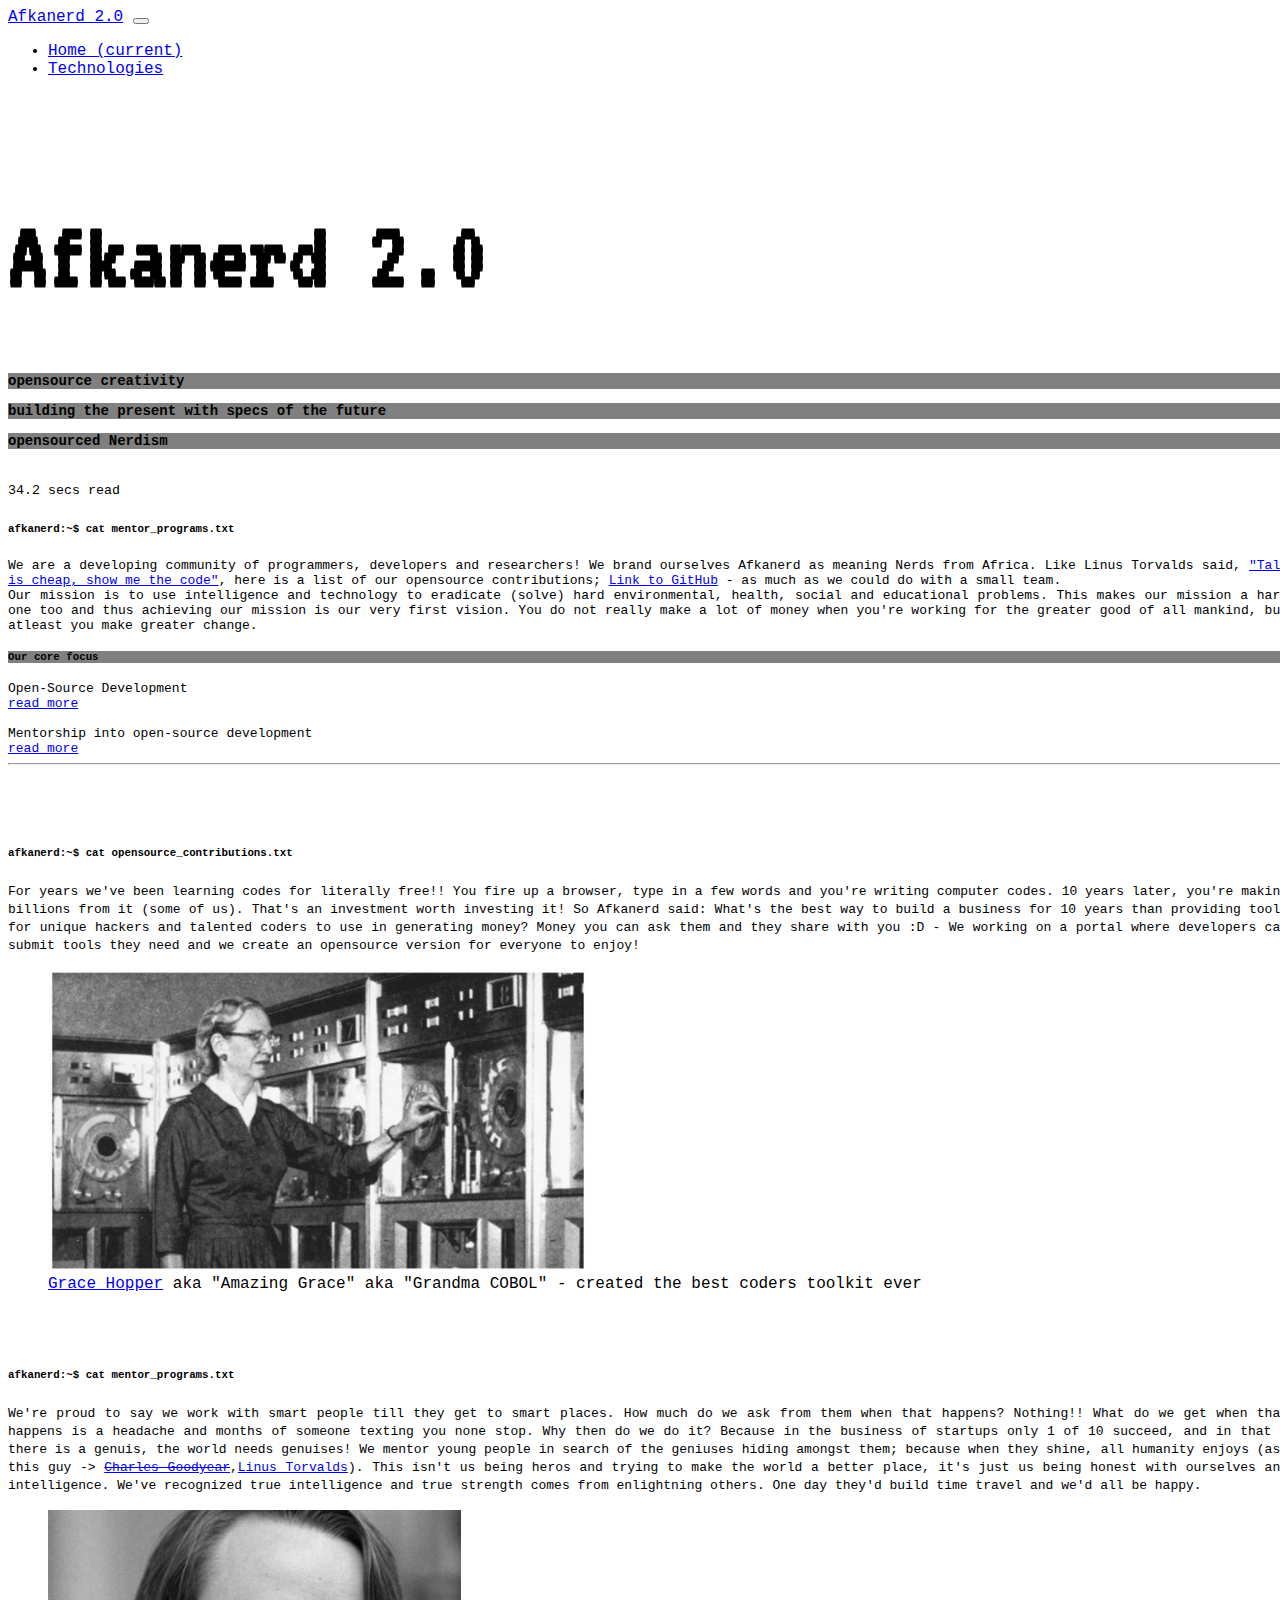
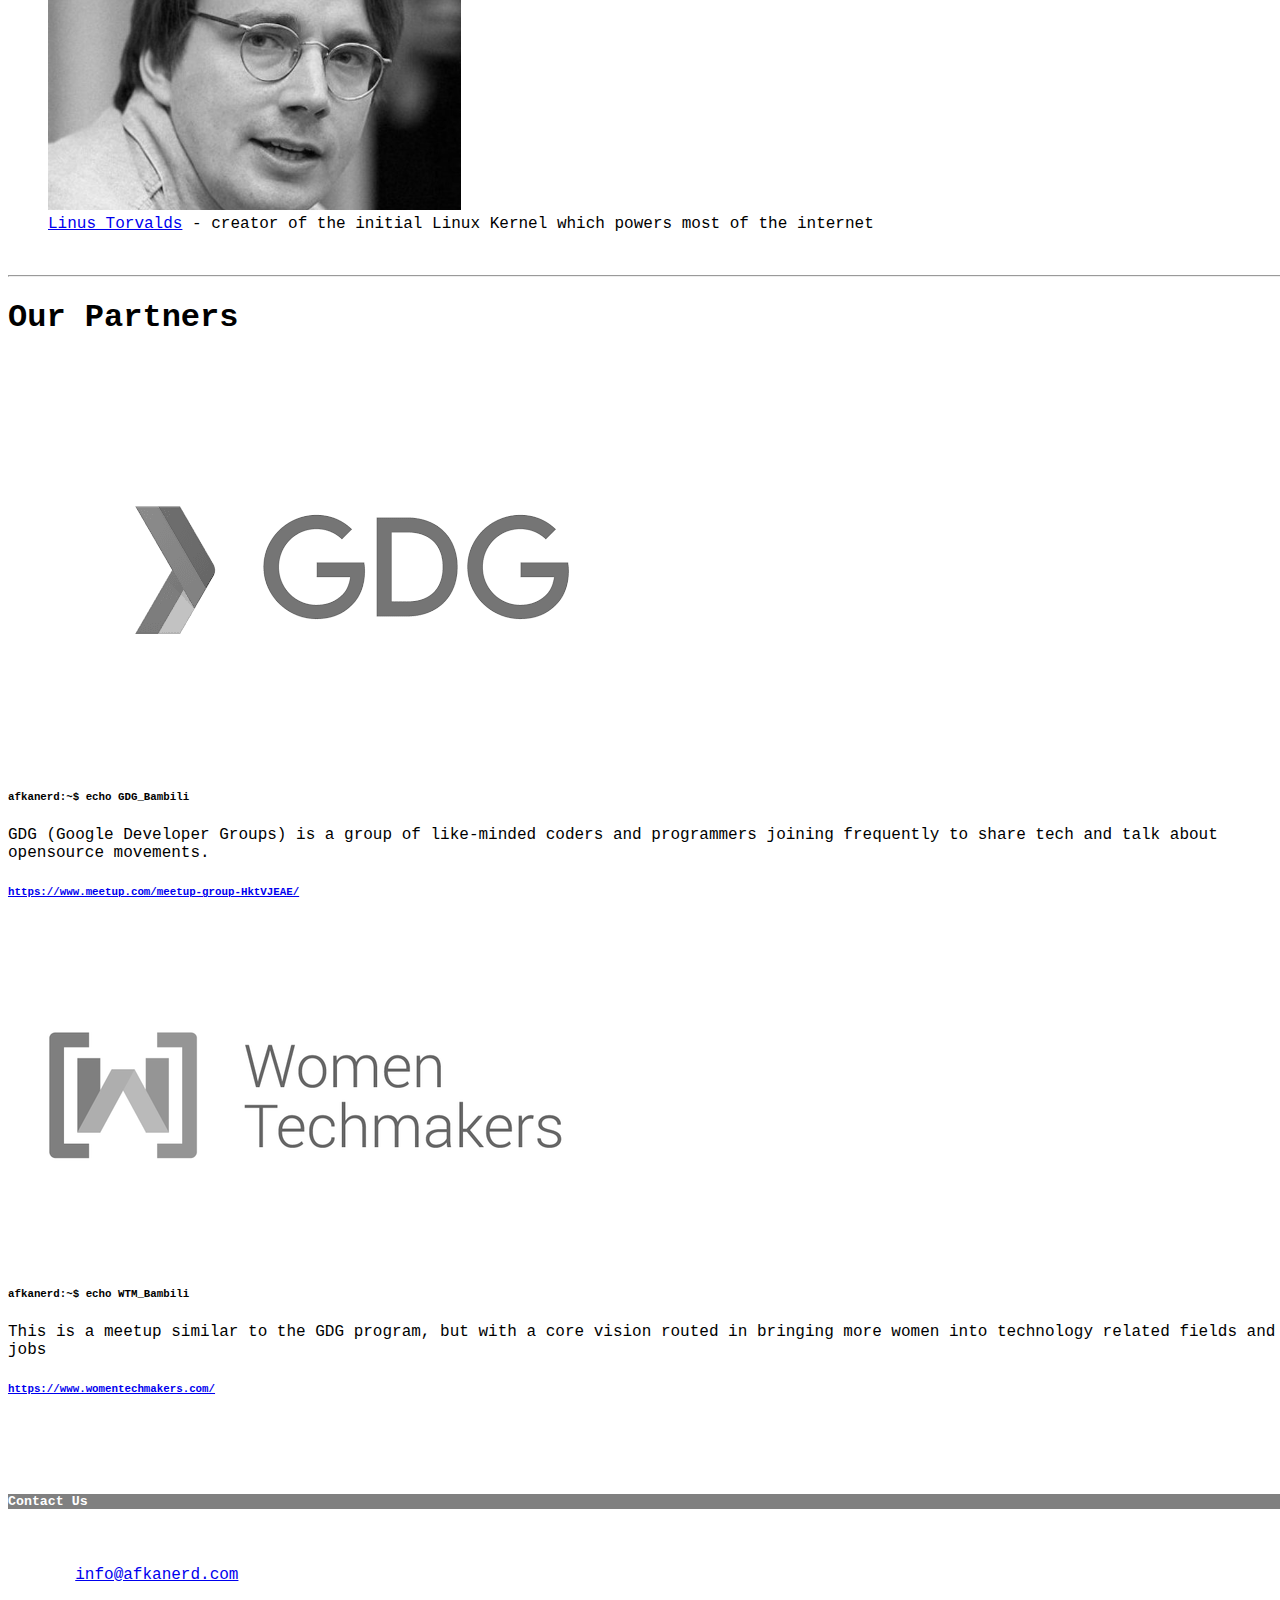
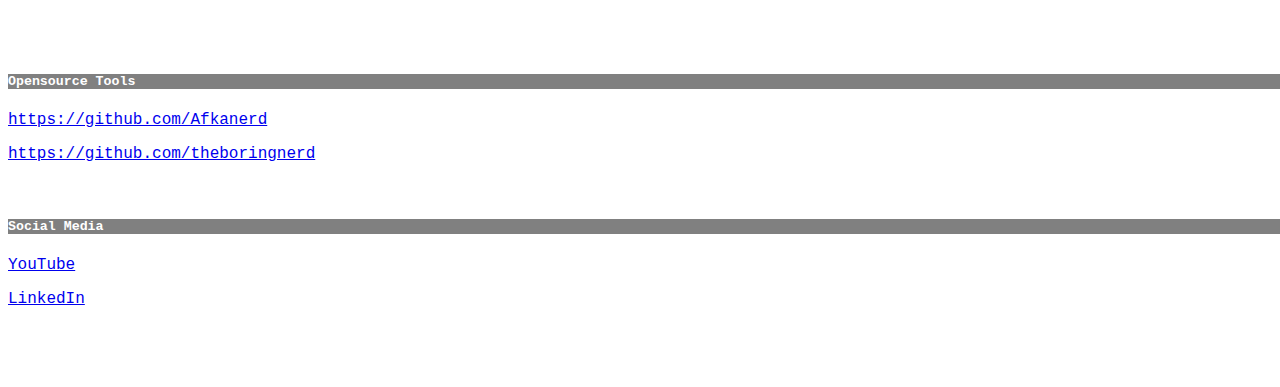
==== index.html @ 18c6fa1b "changes" ====
<!doctype html>
<html lang="en">
  <head>
    <!-- Global site tag (gtag.js) - Google Analytics -->
    <script async src="https://www.googletagmanager.com/gtag/js?id=UA-112155358-1"></script>
    <script>
      window.dataLayer = window.dataLayer || [];
      function gtag(){dataLayer.push(arguments);}
      gtag('js', new Date());

      gtag('config', 'UA-112155358-1');
    </script>

    <!-- Required meta tags -->
    <meta charset="utf-8">
    <meta name="viewport" content="width=device-width, initial-scale=1, shrink-to-fit=no">

    <!-- Bootstrap CSS -->
    <link rel="stylesheet" href="https://stackpath.bootstrapcdn.com/bootstrap/4.2.1/css/bootstrap.min.css" integrity="sha384-GJzZqFGwb1QTTN6wy59ffF1BuGJpLSa9DkKMp0DgiMDm4iYMj70gZWKYbI706tWS" crossorigin="anonymous">

    <link href="https://fonts.googleapis.com/css?family=VT323" rel="stylesheet">


    <title>Home - Afkanerd.com</title>
  </head>
  <body style="height: 100%; width: 100%; font-family: monospace, monospace" class="bg-secondary text-dark">
    <style>
      img {
        -webkit-filter: grayscale(100%); /* Safari 6.0 - 9.0 */
        filter: grayscale(100%);
      }
      img:hover {
        -webkit-filter: grayscale(0%); /* Safari 6.0 - 9.0 */
        filter: grayscale(0%);
      }
    </style>
    <nav class="navbar navbar-expand-lg navbar-dark bg-dark">
      <a class="navbar-brand" href="https://afkanerd.com">Afkanerd 2.0</a>
      <button class="navbar-toggler" type="button" data-toggle="collapse" data-target="#navbarNav" aria-controls="navbarNav" aria-expanded="false" aria-label="Toggle navigation">
        <span class="navbar-toggler-icon"></span>
      </button>
      <div class="collapse navbar-collapse" id="navbarNav">
        <ul class="navbar-nav">
          <li class="nav-item active">
            <a class="nav-link" href="#">Home <span class="sr-only">(current)</span></a>
          </li>
          <li class="nav-item">
            <a class="nav-link" href="technologies">Technologies</a>
          </li>
        </ul>
      </div>
    </nav>

    <div class="container" style="height: 80%">
      <div class="row" style="height: 100%">
        <div class="col text-center" style="height: 100%">
          <div style="margin-top: 10%">
            <h1 style="font-family: 'VT323', monospace; font-size: 100px">Afkanerd 2.0</h1>
            <h3 style="font-size: 14px"><p style="background-color: grey; font-size: 14px">opensource creativity</p><p style="background-color: grey; font-size: 14px">building the present with specs of the future</p><p style="background-color: grey; font-size: 14px">opensourced Nerdism</p></h3><br>
            <small>34.2 secs read</small><br>
            <h5><kbd>afkanerd:~$ cat mentor_programs.txt</kbd></h5>
            <div class="card">
              <div class="card-body bg-dark text-light">
                <!-- <div style="padding-left: 20%; padding-right: 20%;" > -->
                <div>
                  <span class="text-black"><samp>
                    <p style="text-align: justify">
                      We are a developing community of programmers, developers and researchers! We brand ourselves Afkanerd as meaning Nerds from Africa. Like Linus Torvalds said, <a href="https://news.ycombinator.com/item?id=902216">"Talk is cheap, show me the code"</a>, here is a list of our opensource contributions; <a href="https://github.com/Afkanerd/">Link to GitHub</a> - as much as we could do with a small team.
                      <br>Our mission is to use intelligence and technology to eradicate (solve) hard environmental, health, social and educational problems. This makes our mission a hard one too and thus achieving our mission is our very first vision. You do not really make a lot of money when you're working for the greater good of all mankind, but atleast you make greater change.
                    </p>
                    <div style="text-align: justi">
                      <h5 style="background-color: grey; color: black">Our core focus</h5>
                      <td>
                        <li>Open-Source Development <br><a href="#opensource_contributions">read more</a></li><br>
                        <li>Mentorship into open-source development <br><a href="#mentor_programs">read more</a></li>
                        <!-- <li></li> -->
                      </td>
                    </div><hr style="background-color: white">
                    <div style="text-align: center">
                      <a href="technologies/" class="btn btn-primary" style="color: white">List of some ongoing projects</a>
                    </div></samp>
                  </span>
                </div>
              </div>
            </div>
          </div>
        </div>
      </div>
    </div>
    <br>
    <div class="container">
      <div class="row">
        <div class="col text-center">
          <!-- <h3>You must be asking what we do... here we go; </h3> -->
        </div>
      </div><br>
      <div class="row">
        <div class="col-12 text-center">
          <h5><kbd>afkanerd:~$ cat opensource_contributions.txt</kbd></h5>
          <div class="card">
            <div class="card-body bg-dark text-light">
              <p style="text-align: justify"><samp>For years we've been learning codes for literally free!! You fire up a browser, type in a few words and you're writing computer codes. 10 years later, you're making billions from it (some of us). That's an investment worth investing it! So Afkanerd said: What's the best way to build a business for 10 years than providing tools for unique hackers and talented coders to use in generating money? Money you can ask them and they share with you :D - We working on a portal where developers can submit tools they need and we create an opensource version for everyone to enjoy!</samp></p>
              <figure class="figure">
                <img onclick="window.open('https://en.wikipedia.org/wiki/Grace_Hopper')" class="img-fluid rounded mx-auto d-block" style="cursor: pointer; height:300px; widows: 300px;" src='img/opensource.jpg' alt="open source logo image">
                <figcaption class="figure-caption"><a href="https://en.wikipedia.org/wiki/Grace_Hopper">Grace Hopper</a> aka "Amazing Grace" aka "Grandma COBOL" - created the best coders toolkit ever</figcaption>
              </figure>
            </div>
          </div>
        </div>
        <div class="col-12">

        </div>
      </div>
      <br><br>

      <div class="row">
        <div class="col-12 text-center">
          <h5><kbd>afkanerd:~$ cat mentor_programs.txt</kbd></h5>

          <div class="card">
            <div class="card-body bg-dark text-light">
              <p style="text-align: justify;"><samp>We're proud to say we work with smart people till they get to smart places. How much do we ask from them when that happens? Nothing!! What do we get when that happens is a headache and months of someone texting you none stop. Why then do we do it? Because in the business of startups only 1 of 10 succeed, and in that 1 there is a genuis, the world needs genuises! We mentor young people in search of the geniuses hiding amongst them; because when they shine, all humanity enjoys  (ask this guy -> <a onclick="window.open('https://en.wikipedia.org/wiki/History_of_condoms')" href="#"><del>Charles Goodyear</a></del>,<a href="#" onclick="window.open('https://en.wikipedia.org/wiki/Linus_Torvalds')">Linus Torvalds</a>). This isn't us being heros and trying to make the world a better place, it's just us being honest with ourselves and intelligence. We've recognized true intelligence and true strength comes from enlightning others. One day they'd build time travel and we'd all be happy.</p>
              <figure class="figure">
                <img class="img-fluid rounded mx-auto d-block" style="height:300px; widows: 300px;" src='img/linus.jpg' alt="Linux Torvalds"></samp>
                <figcaption class="figure-caption"><a href="https://en.wikipedia.org/wiki/Linus_Torvalds">Linus Torvalds</a> - creator of the initial Linux Kernel which powers most of the internet</figcaption>
              </figure>
            </div>
          </div>
        </div>
      </div>
    </div>
    <br><hr>

    <div class="container">
      <div class="row">
        <div class="col text-center bg-dark text-secondary">
          <h1>Our Partners</h1>
        </div>
      </div><br>
      <div class="row">
        <div class="col">
          <div class="card-deck">
            <div class="card bg-dark text-light">
              <img src="img/gdg.png" class="card-img-top" alt="GDG LOGO"/>
              <div class="card-body">
                <h5><kbd>afkanerd:~$ echo GDG_Bambili</kbd></h5>
                <span>GDG (Google Developer Groups) is a group of like-minded coders and programmers joining frequently to share tech and talk about opensource movements.</span>
              </div>
              <div class="card-footer">
                <h5><kbd><a href="#" onclick="window.open('https://www.meetup.com/meetup-group-HktVJEAE/')">https://www.meetup.com/meetup-group-HktVJEAE/</a></kbd></h5>
              </div>
            </div>
            <div class="card bg-dark text-light">
              <img src="img/wtm.jpeg" class="card-img-top" alt="WTM LOGO"/>
              <div class="card-body">
                <h5><kbd>afkanerd:~$ echo WTM_Bambili</kbd></h5>
                <span>This is a meetup similar to the GDG program, but with a core vision routed in bringing more women into technology related fields and jobs</span>
              </div>
              <div class="card-footer">
                <h5><kbd><a href="#" onclick="window.open('https://www.womentechmakers.com/')">https://www.womentechmakers.com/</a></kbd></h5>
              </div>
            </div>
          </div>
        </div>
      </div>
    </div>
    <br><br>
    <div class="container-fluid" >
      <div class="row">
        <div class="col-12 bg-dark" style="color: white">
          <div class="row">
            <div class="col-md-4 col-sm-12 text-center">
              <br>
              <h5 style="background-color: grey">Contact Us</h5>
              <p>IRC (freenode): #afkanerd
              <p>Email: <a href="mailto:info@afkanerd.com">info@afkanerd.com</a></p>
              <p>MTN Line: (237) 654-471-177</p>
            </div>
            <div class="col-md-4 col-sm-12 text-center">
              <br>
              <h5 style="background-color: grey">Opensource Tools</h5>
              <p><a href="https://github.com/Afkanerd">https://github.com/Afkanerd</a></p>
              <p><a href="https://github.com/theboringnerd">https://github.com/theboringnerd</a></p>
            </div>
            <div class="col-md-4 col-sm-12 text-center">
              <br>
              <h5 style="background-color: grey">Social Media</h5>
              <p><a href="https://www.youtube.com/channel/UC-RqGnojXRO2zzNYYIAJwaw/featured?view_as=subscriber">YouTube</a></p>
              <p><a href="https://www.linkedin.com/in/afkanerd-inc-7342a2157/">LinkedIn</a></p>
            </div>
          </div>
        </div><br>
      </div>
    </div>


    <!-- Optional JavaScript -->
    <!-- jQuery first, then Popper.js, then Bootstrap JS -->
    <script src="https://code.jquery.com/jquery-3.3.1.slim.min.js" integrity="sha384-q8i/X+965DzO0rT7abK41JStQIAqVgRVzpbzo5smXKp4YfRvH+8abtTE1Pi6jizo" crossorigin="anonymous"></script>
    <script src="https://cdnjs.cloudflare.com/ajax/libs/popper.js/1.14.6/umd/popper.min.js" integrity="sha384-wHAiFfRlMFy6i5SRaxvfOCifBUQy1xHdJ/yoi7FRNXMRBu5WHdZYu1hA6ZOblgut" crossorigin="anonymous"></script>
    <script src="https://stackpath.bootstrapcdn.com/bootstrap/4.2.1/js/bootstrap.min.js" integrity="sha384-B0UglyR+jN6CkvvICOB2joaf5I4l3gm9GU6Hc1og6Ls7i6U/mkkaduKaBhlAXv9k" crossorigin="anonymous"></script>
  </body>
</html>
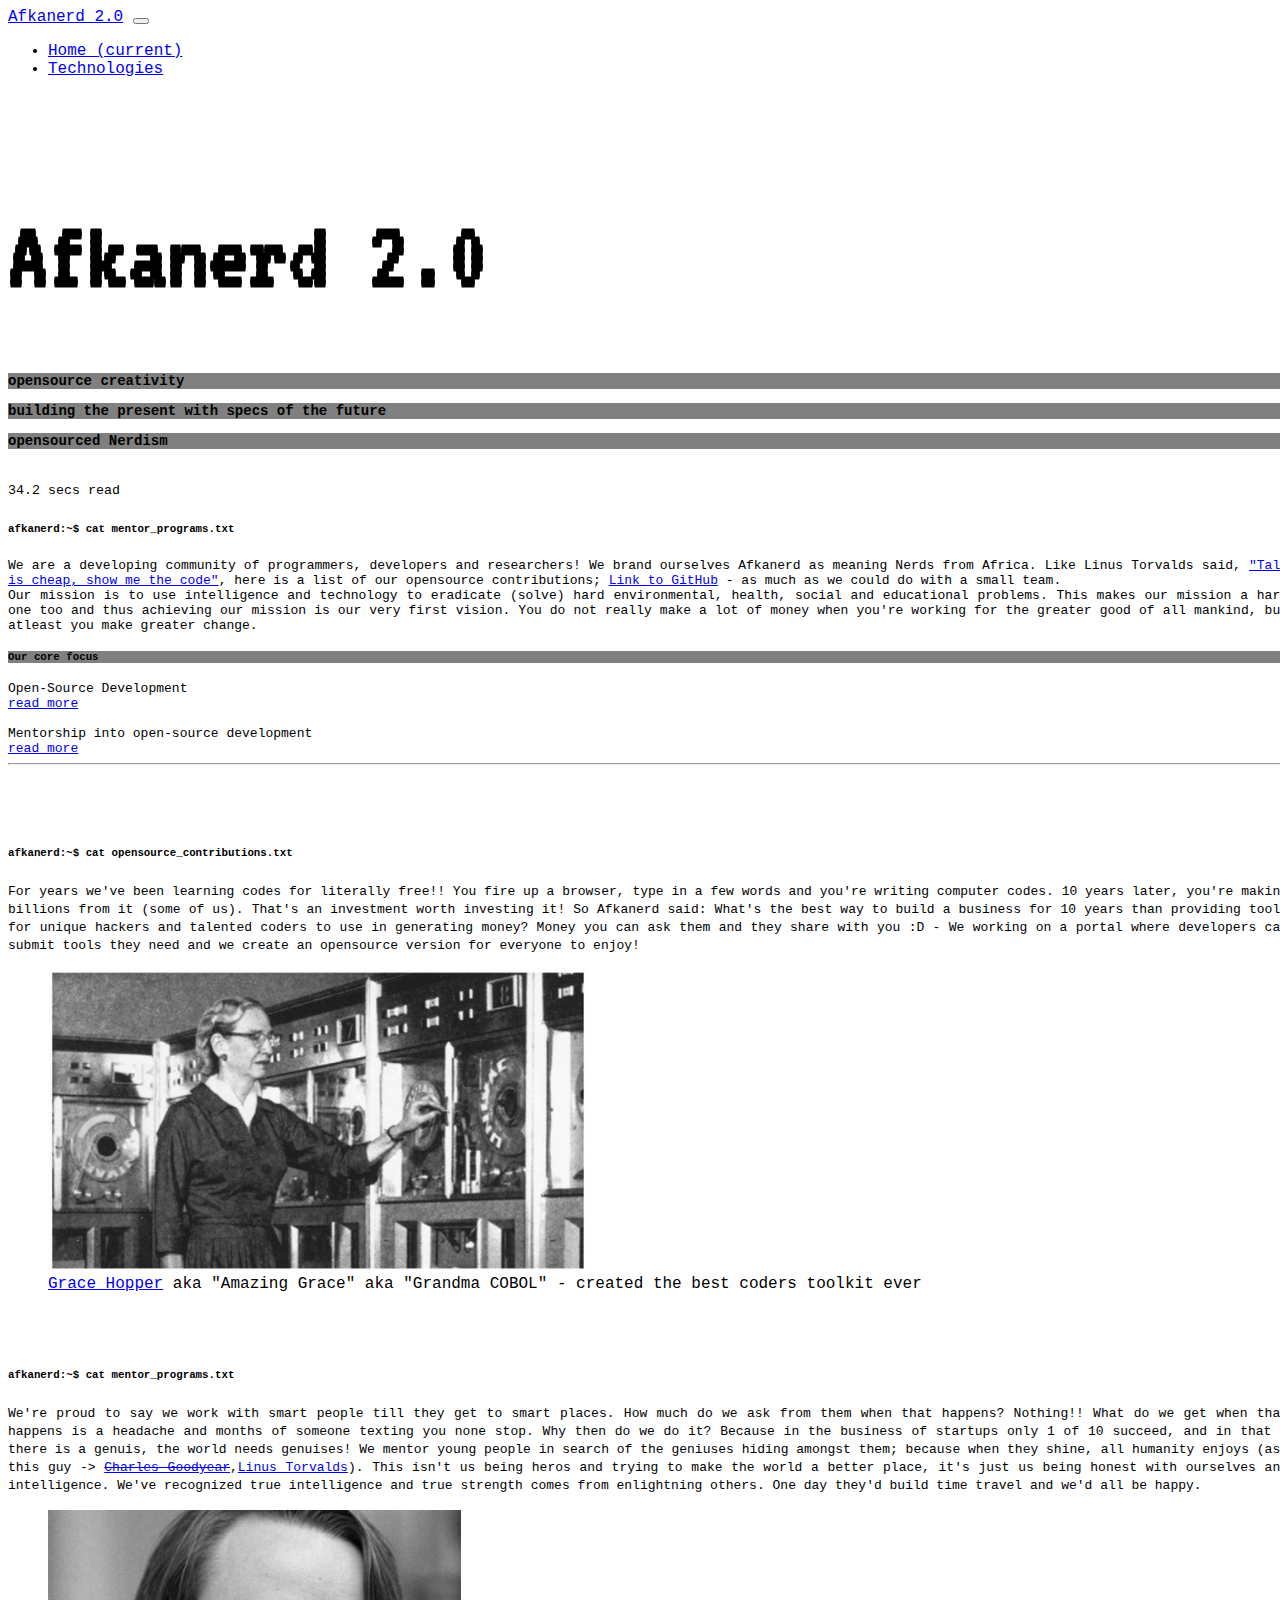
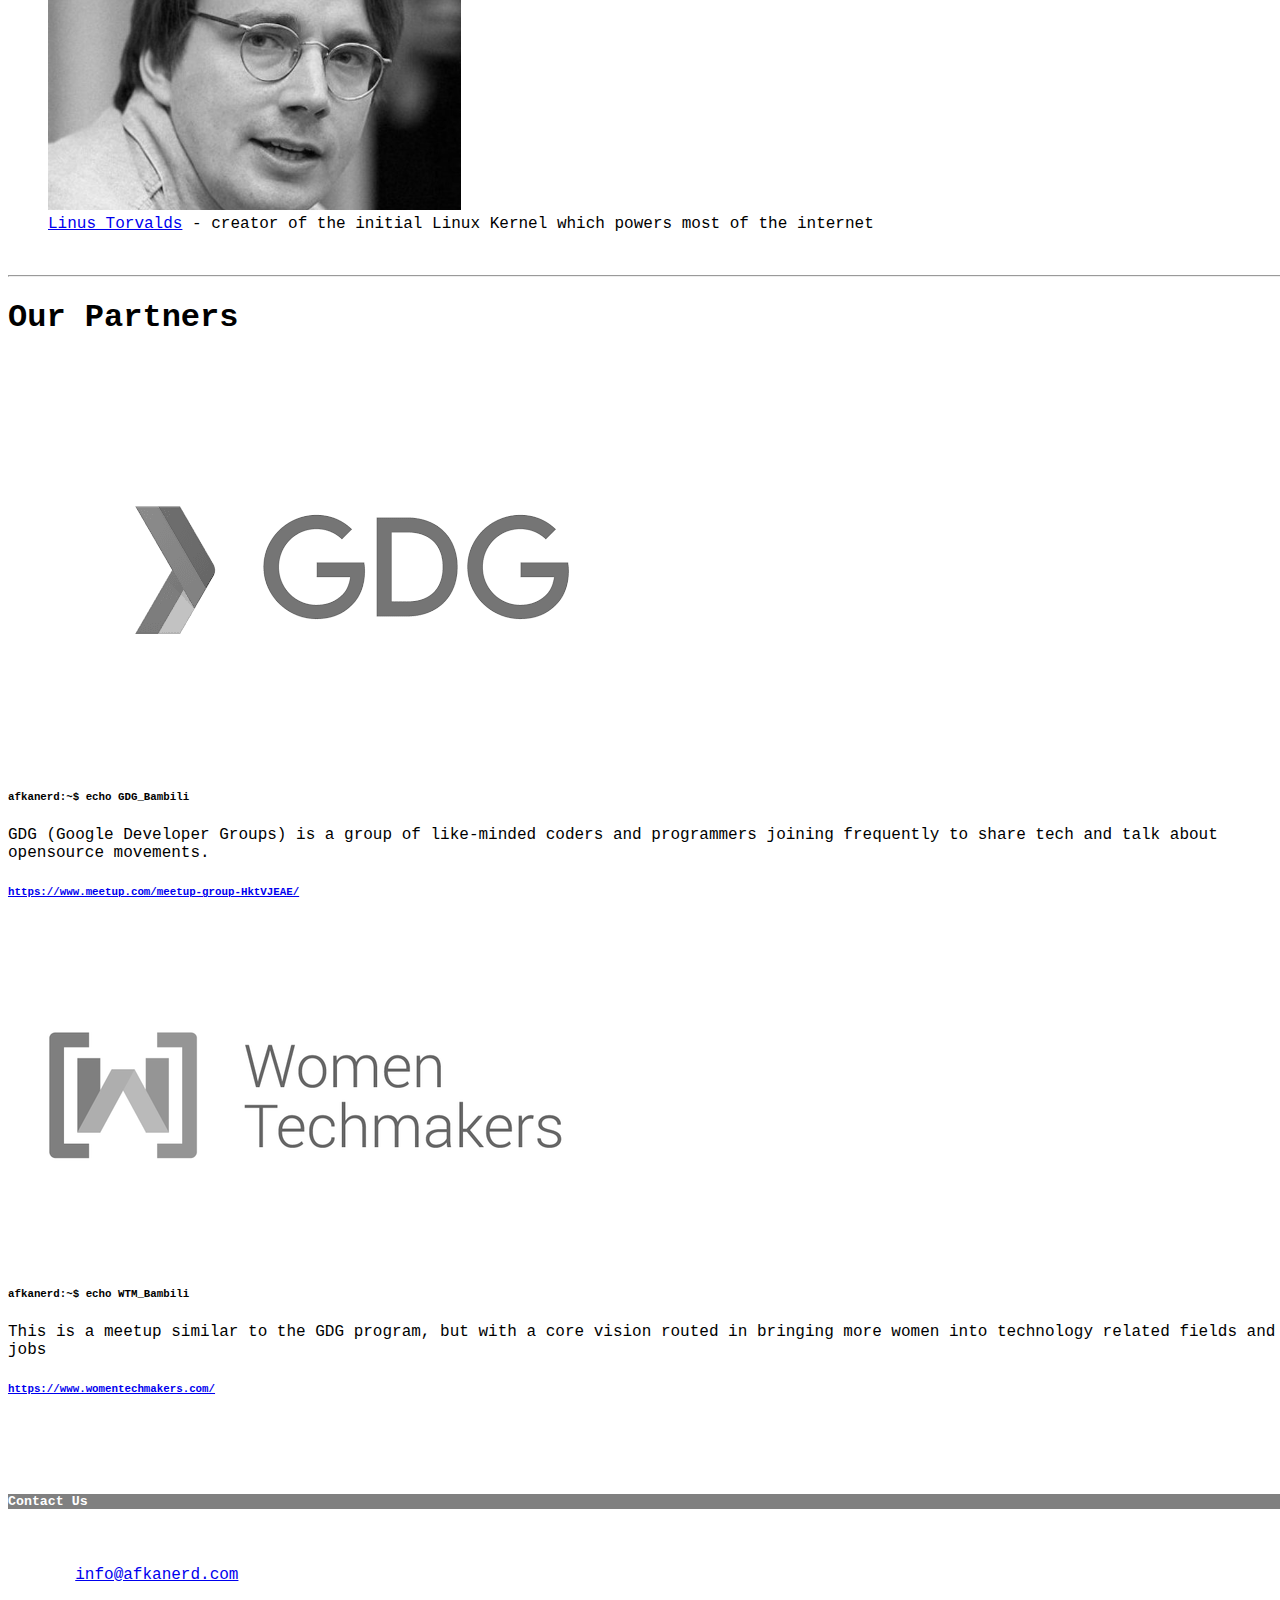
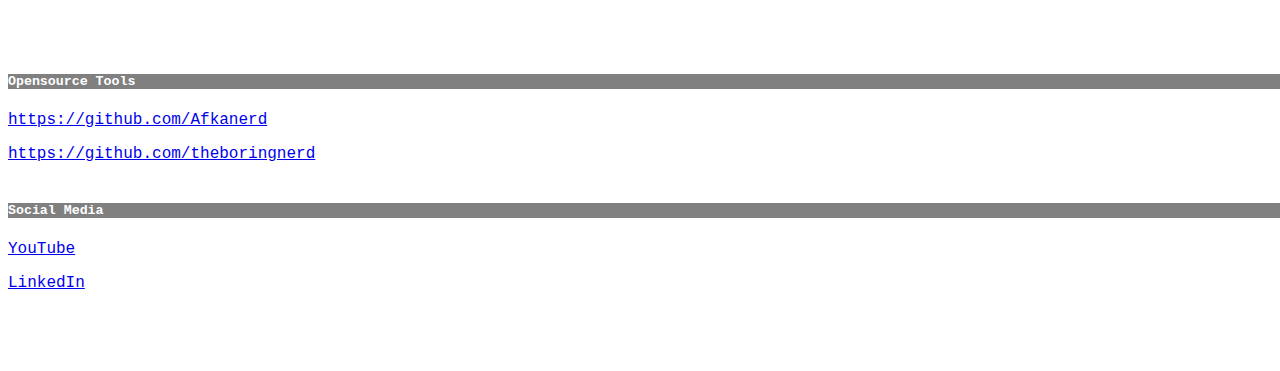
==== commit 94d8de03: "changes" ====
--- a/index.html
+++ b/index.html
@@ -167,22 +167,22 @@
     <br><br>
     <div class="container-fluid" >
       <div class="row">
-        <div class="col-12 bg-dark" style="color: white">
+        <div class="col-md-12 col-xs-12 bg-dark" style="color: white">
           <div class="row">
-            <div class="col-md-4 col-sm-12 text-center">
+            <div class="col-md-4 col-xs-12 text-center">
               <br>
               <h5 style="background-color: grey">Contact Us</h5>
               <p>IRC (freenode): #afkanerd
               <p>Email: <a href="mailto:info@afkanerd.com">info@afkanerd.com</a></p>
               <p>MTN Line: (237) 654-471-177</p>
             </div>
-            <div class="col-md-4 col-sm-12 text-center">
+            <div class="col-md-4 col-xs-12 text-center">
               <br>
               <h5 style="background-color: grey">Opensource Tools</h5>
               <p><a href="https://github.com/Afkanerd">https://github.com/Afkanerd</a></p>
-              <p><a href="https://github.com/theboringnerd">https://github.com/theboringnerd</a></p>
-            </div>
-            <div class="col-md-4 col-sm-12 text-center">
+              <span><a href="https://github.com/theboringnerd">https://github.com/theboringnerd</a></span>
+            </div>
+            <div class="col-md-4 col-xs-12 text-center">
               <br>
               <h5 style="background-color: grey">Social Media</h5>
               <p><a href="https://www.youtube.com/channel/UC-RqGnojXRO2zzNYYIAJwaw/featured?view_as=subscriber">YouTube</a></p>
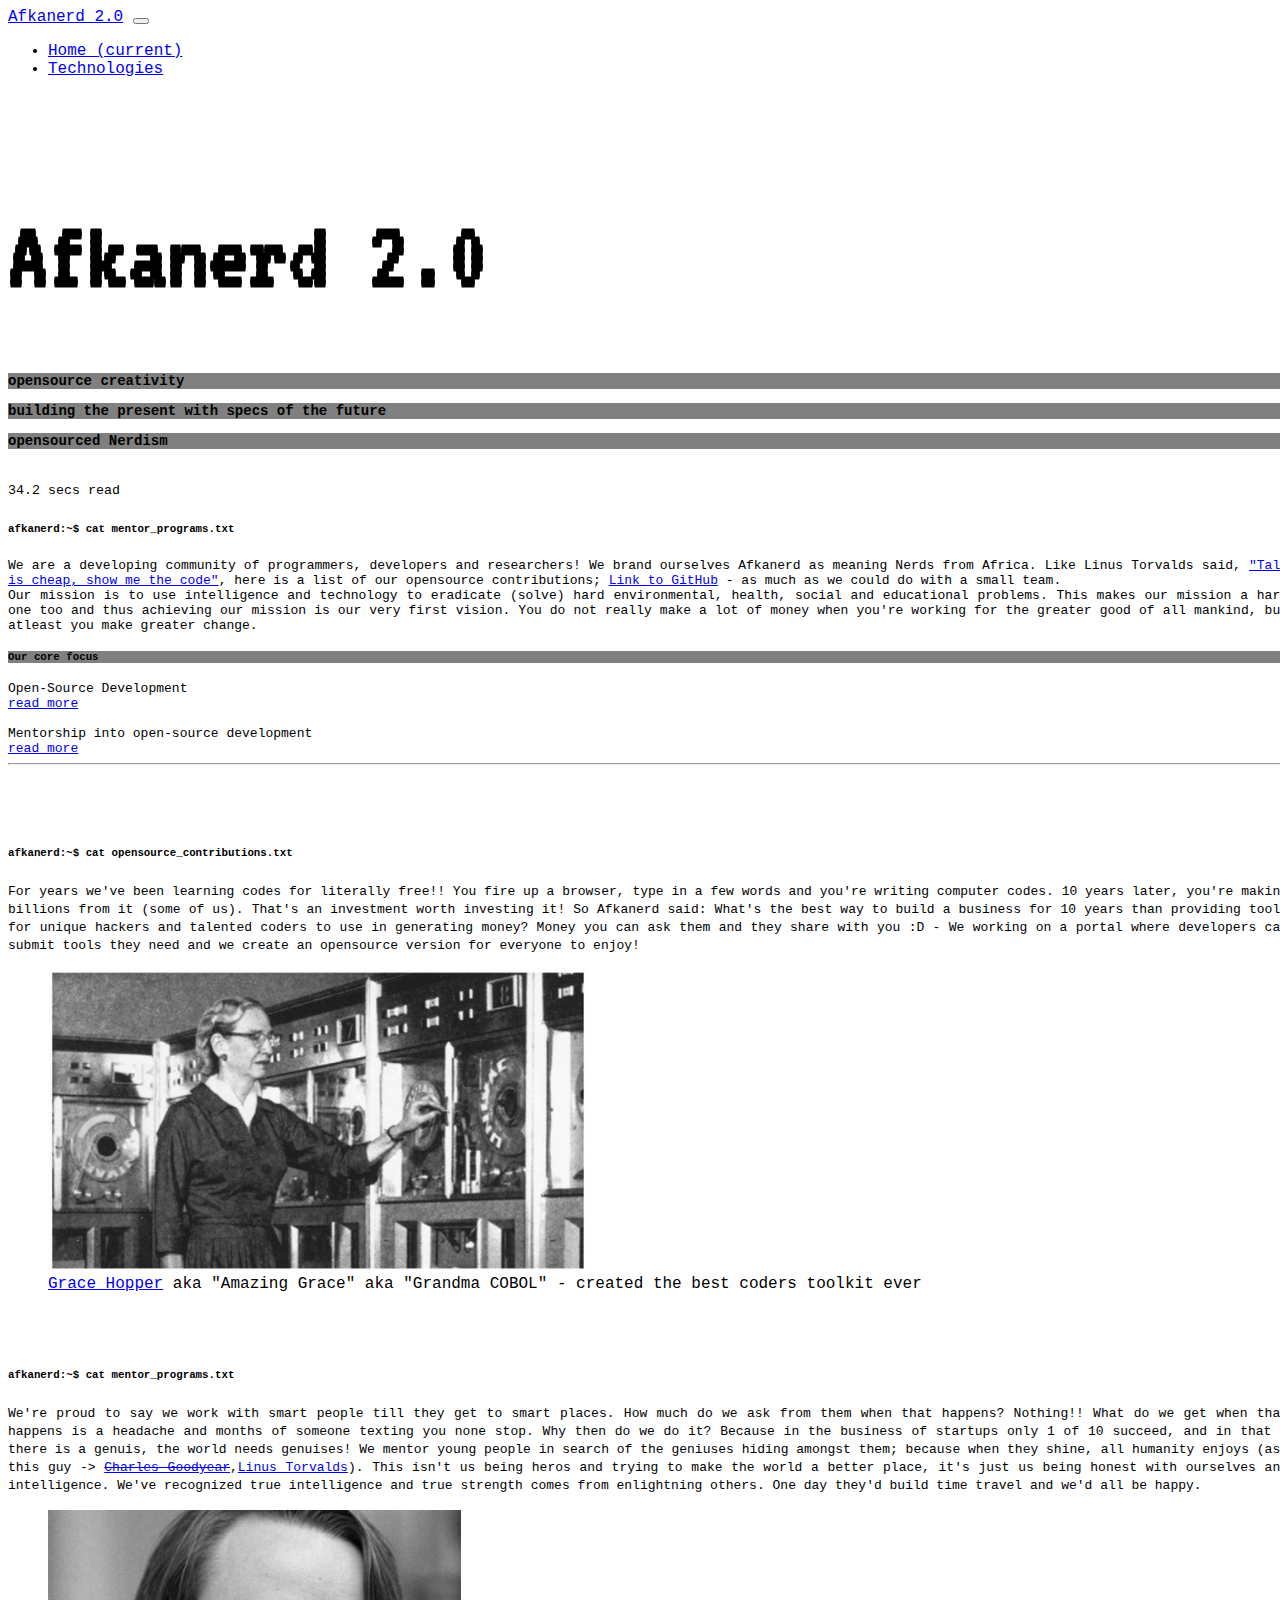
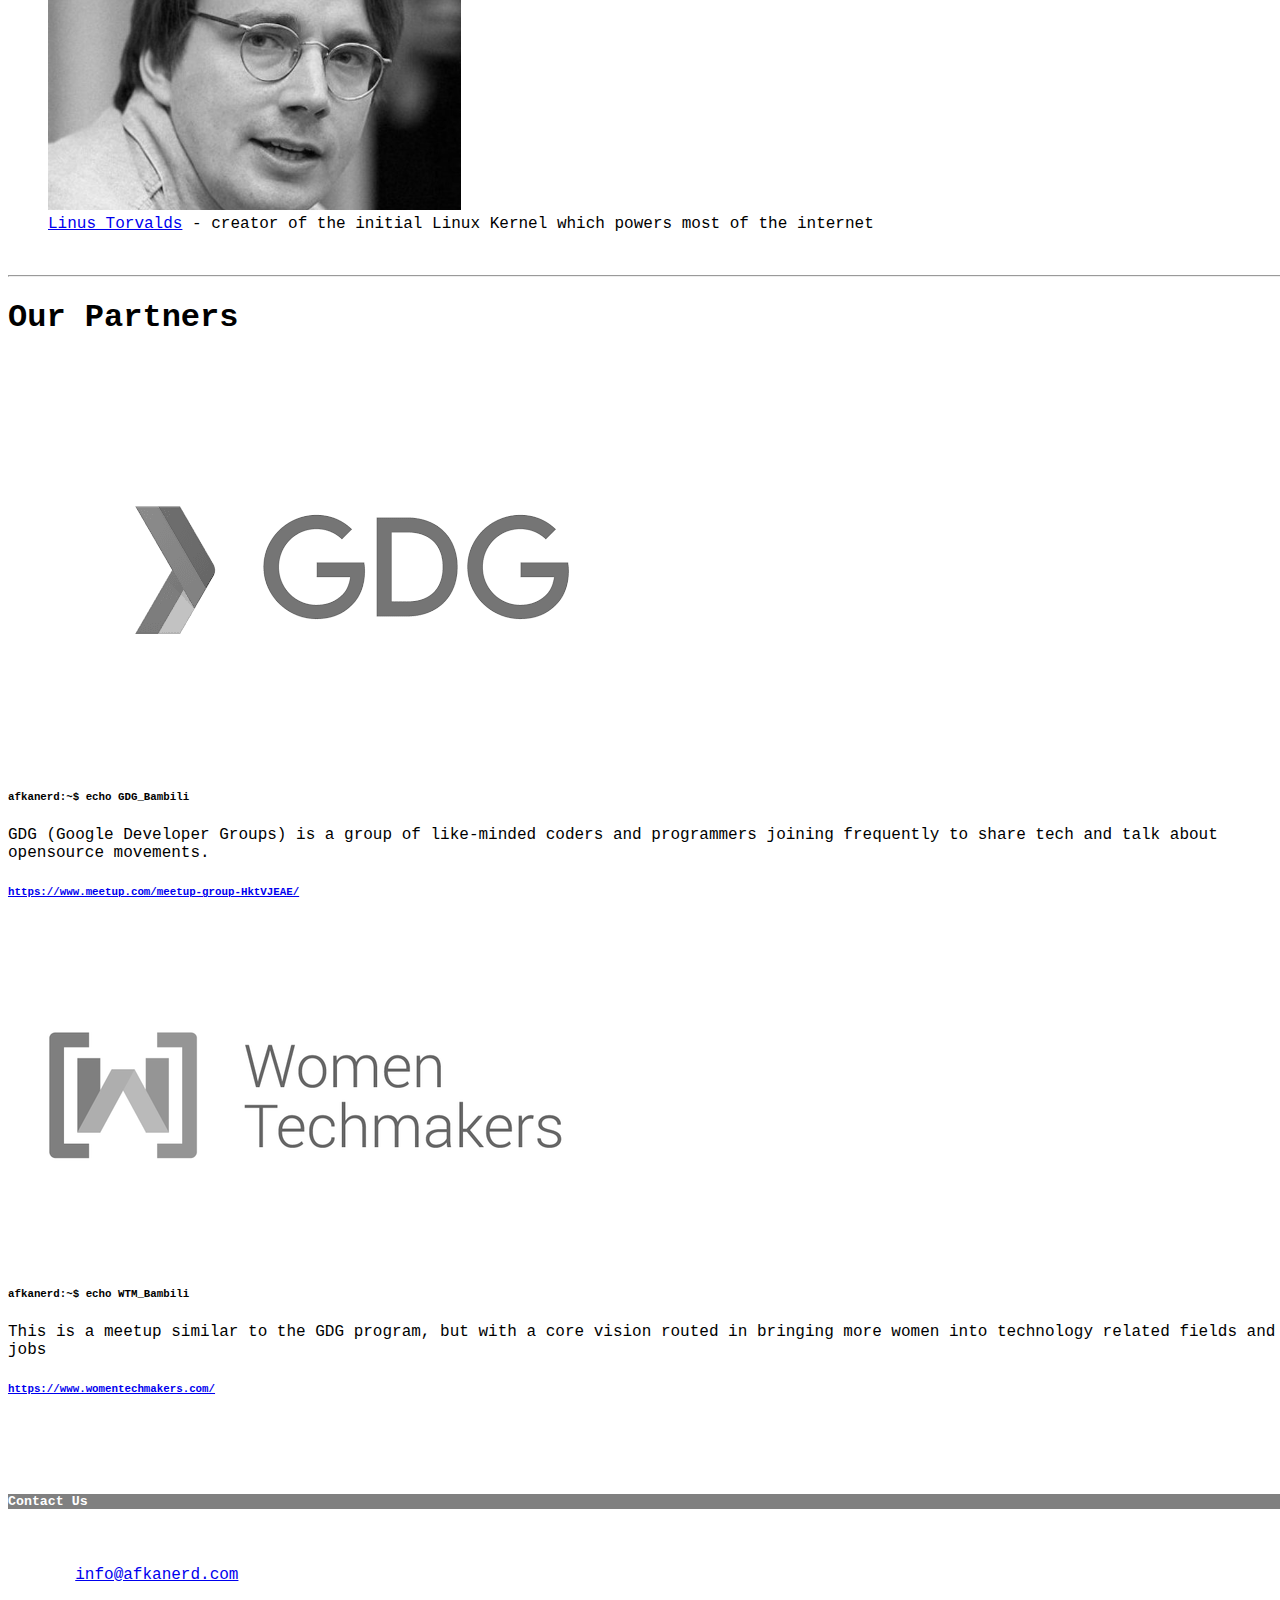
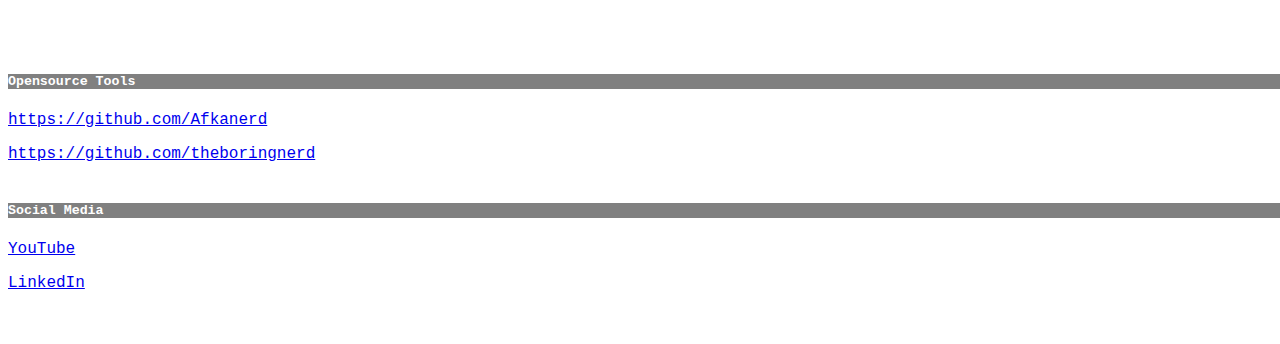
==== commit fe366a57: "changes" ====
--- a/index.html
+++ b/index.html
@@ -166,30 +166,26 @@
     </div>
     <br><br>
     <div class="container-fluid" >
-      <div class="row">
-        <div class="col-md-12 col-xs-12 bg-dark" style="color: white">
-          <div class="row">
-            <div class="col-md-4 col-xs-12 text-center">
-              <br>
-              <h5 style="background-color: grey">Contact Us</h5>
-              <p>IRC (freenode): #afkanerd
-              <p>Email: <a href="mailto:info@afkanerd.com">info@afkanerd.com</a></p>
-              <p>MTN Line: (237) 654-471-177</p>
-            </div>
-            <div class="col-md-4 col-xs-12 text-center">
-              <br>
-              <h5 style="background-color: grey">Opensource Tools</h5>
-              <p><a href="https://github.com/Afkanerd">https://github.com/Afkanerd</a></p>
-              <span><a href="https://github.com/theboringnerd">https://github.com/theboringnerd</a></span>
-            </div>
-            <div class="col-md-4 col-xs-12 text-center">
-              <br>
-              <h5 style="background-color: grey">Social Media</h5>
-              <p><a href="https://www.youtube.com/channel/UC-RqGnojXRO2zzNYYIAJwaw/featured?view_as=subscriber">YouTube</a></p>
-              <p><a href="https://www.linkedin.com/in/afkanerd-inc-7342a2157/">LinkedIn</a></p>
-            </div>
-          </div>
-        </div><br>
+      <div class="row bg-dark" style="color: white">
+        <div class="col-md-4 col-xs-12 text-center">
+          <br>
+          <h5 style="background-color: grey">Contact Us</h5>
+          <p>IRC (freenode): #afkanerd
+          <p>Email: <a href="mailto:info@afkanerd.com">info@afkanerd.com</a></p>
+          <p>MTN Line: (237) 654-471-177</p>
+        </div>
+        <div class="col-md-4 col-xs-12 text-center">
+          <br>
+          <h5 style="background-color: grey">Opensource Tools</h5>
+          <p><a href="https://github.com/Afkanerd">https://github.com/Afkanerd</a></p>
+          <span><a href="https://github.com/theboringnerd">https://github.com/theboringnerd</a></span>
+        </div>
+        <div class="col-md-4 col-xs-12 text-center">
+          <br>
+          <h5 style="background-color: grey">Social Media</h5>
+          <p><a href="https://www.youtube.com/channel/UC-RqGnojXRO2zzNYYIAJwaw/featured?view_as=subscriber">YouTube</a></p>
+          <p><a href="https://www.linkedin.com/in/afkanerd-inc-7342a2157/">LinkedIn</a></p>
+        </div>
       </div>
     </div>
 
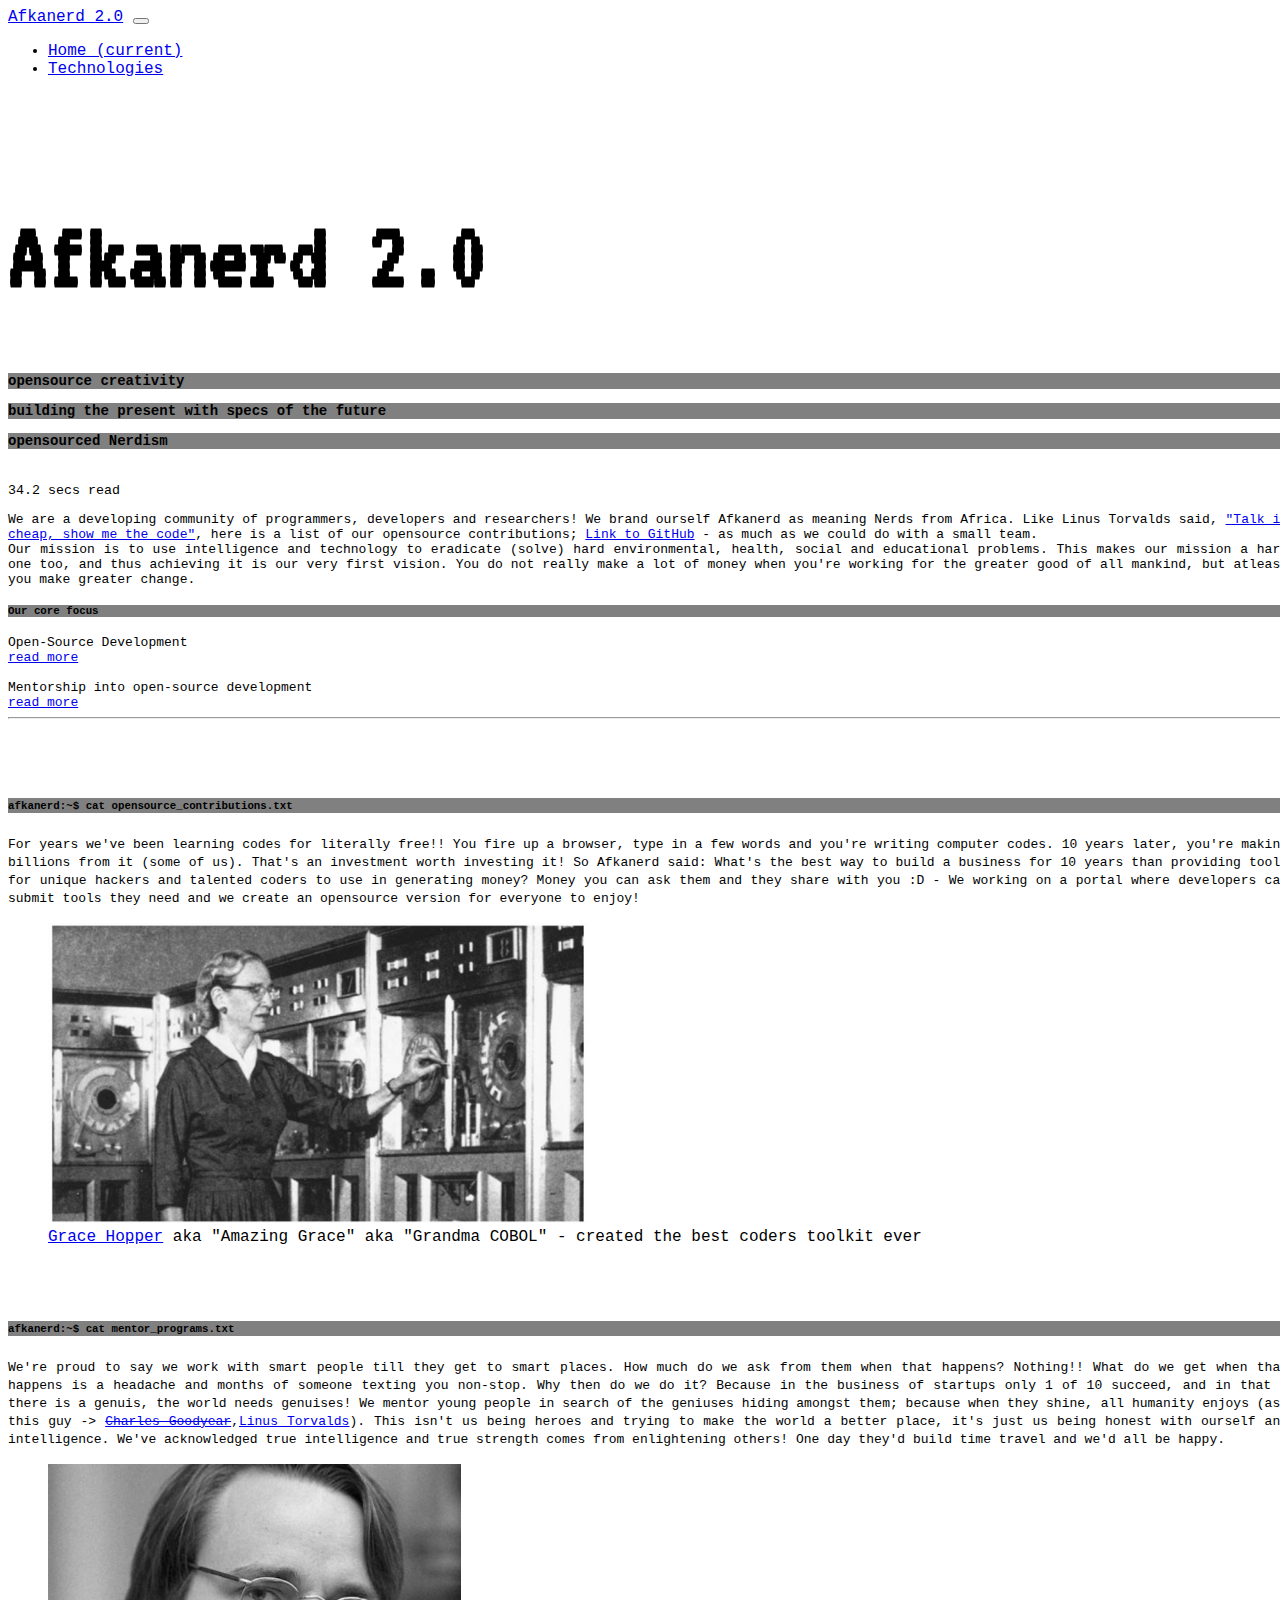
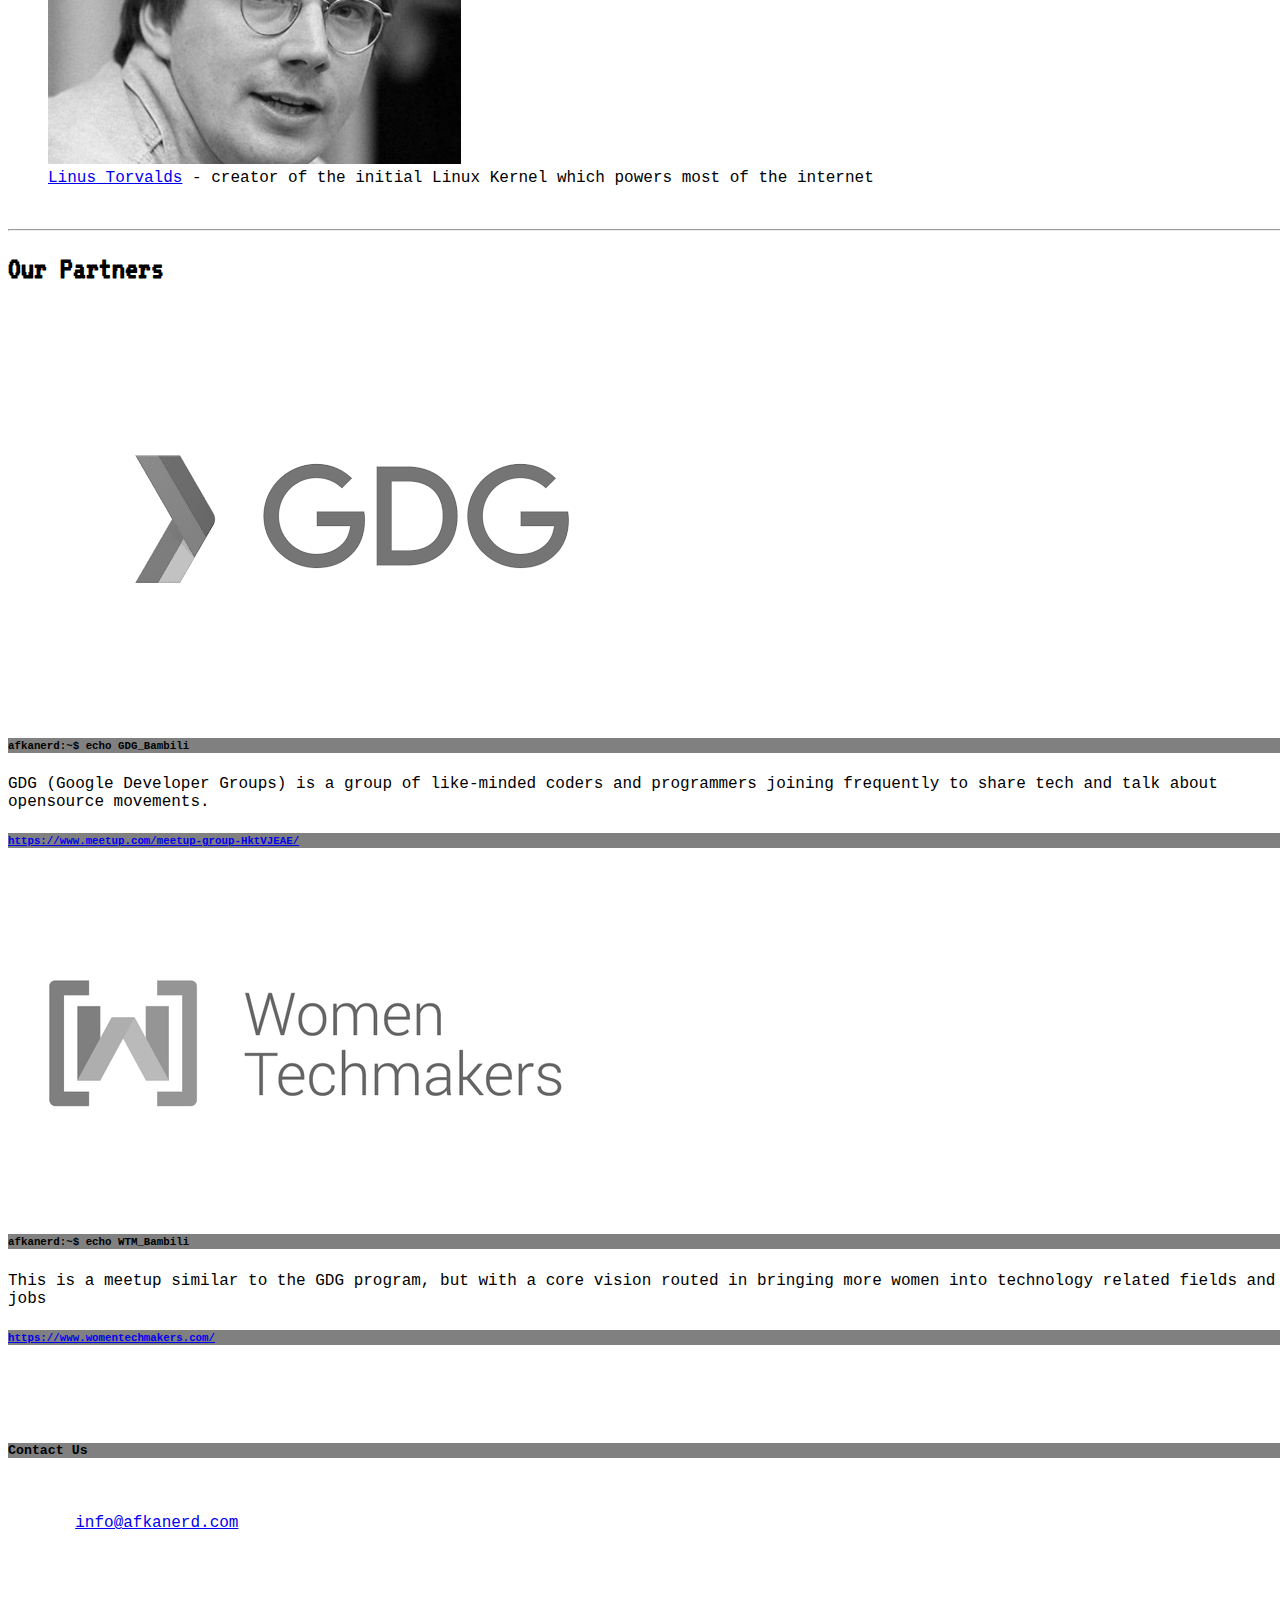
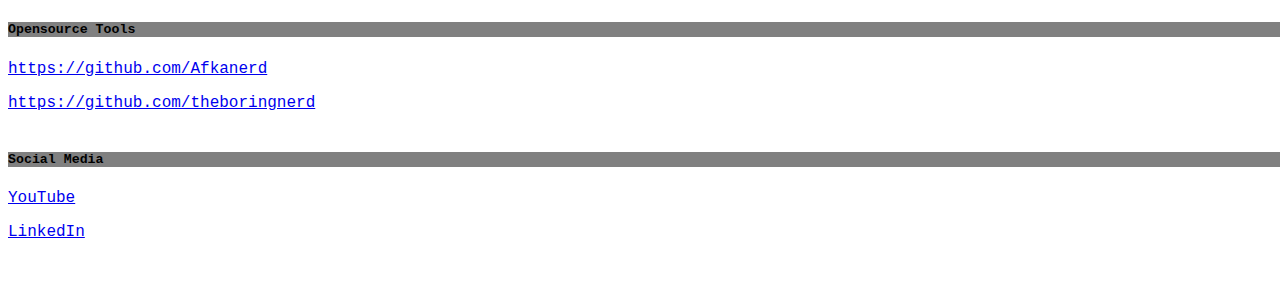
==== commit 4a7b62c4: "inline css to external file. jeez no typos wtf" ====
--- a/index.html
+++ b/index.html
@@ -14,26 +14,20 @@
     <!-- Required meta tags -->
     <meta charset="utf-8">
     <meta name="viewport" content="width=device-width, initial-scale=1, shrink-to-fit=no">
+    <meta http-equiv="Cache-Control" content="private" />
+    <meta http-equiv="Expires" content="86400000" />
+    <meta http-equiv="Cache-Control" content="max-age=86400000" />    
 
     <!-- Bootstrap CSS -->
     <link rel="stylesheet" href="https://stackpath.bootstrapcdn.com/bootstrap/4.2.1/css/bootstrap.min.css" integrity="sha384-GJzZqFGwb1QTTN6wy59ffF1BuGJpLSa9DkKMp0DgiMDm4iYMj70gZWKYbI706tWS" crossorigin="anonymous">
 
     <link href="https://fonts.googleapis.com/css?family=VT323" rel="stylesheet">
-
-
+    <!-- extracted inline css to this file -->
+    <link href="Style/index-style.css" rel = "stylesheet">
+    
     <title>Home - Afkanerd.com</title>
   </head>
   <body style="height: 100%; width: 100%; font-family: monospace, monospace" class="bg-secondary text-dark">
-    <style>
-      img {
-        -webkit-filter: grayscale(100%); /* Safari 6.0 - 9.0 */
-        filter: grayscale(100%);
-      }
-      img:hover {
-        -webkit-filter: grayscale(0%); /* Safari 6.0 - 9.0 */
-        filter: grayscale(0%);
-      }
-    </style>
     <nav class="navbar navbar-expand-lg navbar-dark bg-dark">
       <a class="navbar-brand" href="https://afkanerd.com">Afkanerd 2.0</a>
       <button class="navbar-toggler" type="button" data-toggle="collapse" data-target="#navbarNav" aria-controls="navbarNav" aria-expanded="false" aria-label="Toggle navigation">
@@ -58,15 +52,14 @@
             <h1 style="font-family: 'VT323', monospace; font-size: 100px">Afkanerd 2.0</h1>
             <h3 style="font-size: 14px"><p style="background-color: grey; font-size: 14px">opensource creativity</p><p style="background-color: grey; font-size: 14px">building the present with specs of the future</p><p style="background-color: grey; font-size: 14px">opensourced Nerdism</p></h3><br>
             <small>34.2 secs read</small><br>
-            <h5><kbd>afkanerd:~$ cat mentor_programs.txt</kbd></h5>
             <div class="card">
               <div class="card-body bg-dark text-light">
                 <!-- <div style="padding-left: 20%; padding-right: 20%;" > -->
                 <div>
                   <span class="text-black"><samp>
                     <p style="text-align: justify">
-                      We are a developing community of programmers, developers and researchers! We brand ourselves Afkanerd as meaning Nerds from Africa. Like Linus Torvalds said, <a href="https://news.ycombinator.com/item?id=902216">"Talk is cheap, show me the code"</a>, here is a list of our opensource contributions; <a href="https://github.com/Afkanerd/">Link to GitHub</a> - as much as we could do with a small team.
-                      <br>Our mission is to use intelligence and technology to eradicate (solve) hard environmental, health, social and educational problems. This makes our mission a hard one too and thus achieving our mission is our very first vision. You do not really make a lot of money when you're working for the greater good of all mankind, but atleast you make greater change.
+                      We are a developing community of programmers, developers and researchers! We brand ourself Afkanerd as meaning Nerds from Africa. Like Linus Torvalds said, <a href="https://news.ycombinator.com/item?id=902216">"Talk is cheap, show me the code"</a>, here is a list of our opensource contributions; <a href="https://github.com/Afkanerd/">Link to GitHub</a> - as much as we could do with a small team.
+                      <br>Our mission is to use intelligence and technology to eradicate (solve) hard environmental, health, social and educational problems. This makes our mission a hard one too, and thus achieving it is our very first vision. You do not really make a lot of money when you're working for the greater good of all mankind, but atleast you make greater change.
                     </p>
                     <div style="text-align: justi">
                       <h5 style="background-color: grey; color: black">Our core focus</h5>
@@ -95,7 +88,7 @@
         </div>
       </div><br>
       <div class="row">
-        <div class="col-12 text-center">
+        <div class="col-12 text-center" id="opensource_contributions">
           <h5><kbd>afkanerd:~$ cat opensource_contributions.txt</kbd></h5>
           <div class="card">
             <div class="card-body bg-dark text-light">
@@ -114,12 +107,12 @@
       <br><br>
 
       <div class="row">
-        <div class="col-12 text-center">
+        <div class="col-12 text-center" id="mentor_programs">
           <h5><kbd>afkanerd:~$ cat mentor_programs.txt</kbd></h5>
 
           <div class="card">
             <div class="card-body bg-dark text-light">
-              <p style="text-align: justify;"><samp>We're proud to say we work with smart people till they get to smart places. How much do we ask from them when that happens? Nothing!! What do we get when that happens is a headache and months of someone texting you none stop. Why then do we do it? Because in the business of startups only 1 of 10 succeed, and in that 1 there is a genuis, the world needs genuises! We mentor young people in search of the geniuses hiding amongst them; because when they shine, all humanity enjoys  (ask this guy -> <a onclick="window.open('https://en.wikipedia.org/wiki/History_of_condoms')" href="#"><del>Charles Goodyear</a></del>,<a href="#" onclick="window.open('https://en.wikipedia.org/wiki/Linus_Torvalds')">Linus Torvalds</a>). This isn't us being heros and trying to make the world a better place, it's just us being honest with ourselves and intelligence. We've recognized true intelligence and true strength comes from enlightning others. One day they'd build time travel and we'd all be happy.</p>
+              <p style="text-align: justify;"><samp>We're proud to say we work with smart people till they get to smart places. How much do we ask from them when that happens? Nothing!! What do we get when that happens is a headache and months of someone texting you non-stop. Why then do we do it? Because in the business of startups only 1 of 10 succeed, and in that 1 there is a genuis, the world needs genuises! We mentor young people in search of the geniuses hiding amongst them; because when they shine, all humanity enjoys  (ask this guy -> <a onclick="window.open('https://en.wikipedia.org/wiki/History_of_condoms')" href="#"><del>Charles Goodyear</a></del>,<a href="#" onclick="window.open('https://en.wikipedia.org/wiki/Linus_Torvalds')">Linus Torvalds</a>). This isn't us being heroes and trying to make the world a better place, it's just us being honest with ourself and intelligence. We've acknowledged true intelligence and true strength comes from enlightening others! One day they'd build time travel and we'd all be happy.</p>
               <figure class="figure">
                 <img class="img-fluid rounded mx-auto d-block" style="height:300px; widows: 300px;" src='img/linus.jpg' alt="Linux Torvalds"></samp>
                 <figcaption class="figure-caption"><a href="https://en.wikipedia.org/wiki/Linus_Torvalds">Linus Torvalds</a> - creator of the initial Linux Kernel which powers most of the internet</figcaption>
@@ -189,6 +182,17 @@
       </div>
     </div>
 
+    <style>
+      img {
+        -webkit-filter: grayscale(100%); /* Safari 6.0 - 9.0 */
+        filter: grayscale(100%);
+      }
+      img:hover {
+        -webkit-filter: grayscale(0%); /* Safari 6.0 - 9.0 */
+        filter: grayscale(0%);
+      }
+    </style>
+
 
     <!-- Optional JavaScript -->
     <!-- jQuery first, then Popper.js, then Bootstrap JS -->
--- a/Style/index-style.css
+++ b/Style/index-style.css
@@ -0,0 +1,38 @@
+body{
+    height: 100%; 
+    width: 100%; 
+    font-family: monospace, monospace
+}
+.container{
+    height:80%;
+}
+.row{
+    height:100%;
+}
+.col .textcenter{
+    height:100%;
+}
+h1{
+    font-family: 'VT323', monospace; 
+    font-size: 100px"
+}
+h3{
+    font-size: 14px;
+}
+h3 p{
+    background-color: grey; 
+    font-size: 14px"
+}
+h5{
+    background-color: grey; 
+    color: black;
+}
+
+img {
+    -webkit-filter: grayscale(100%); /* Safari 6.0 - 9.0 */
+    filter: grayscale(100%);
+  }
+  img:hover {
+    -webkit-filter: grayscale(0%); /* Safari 6.0 - 9.0 */
+    filter: grayscale(0%);
+  }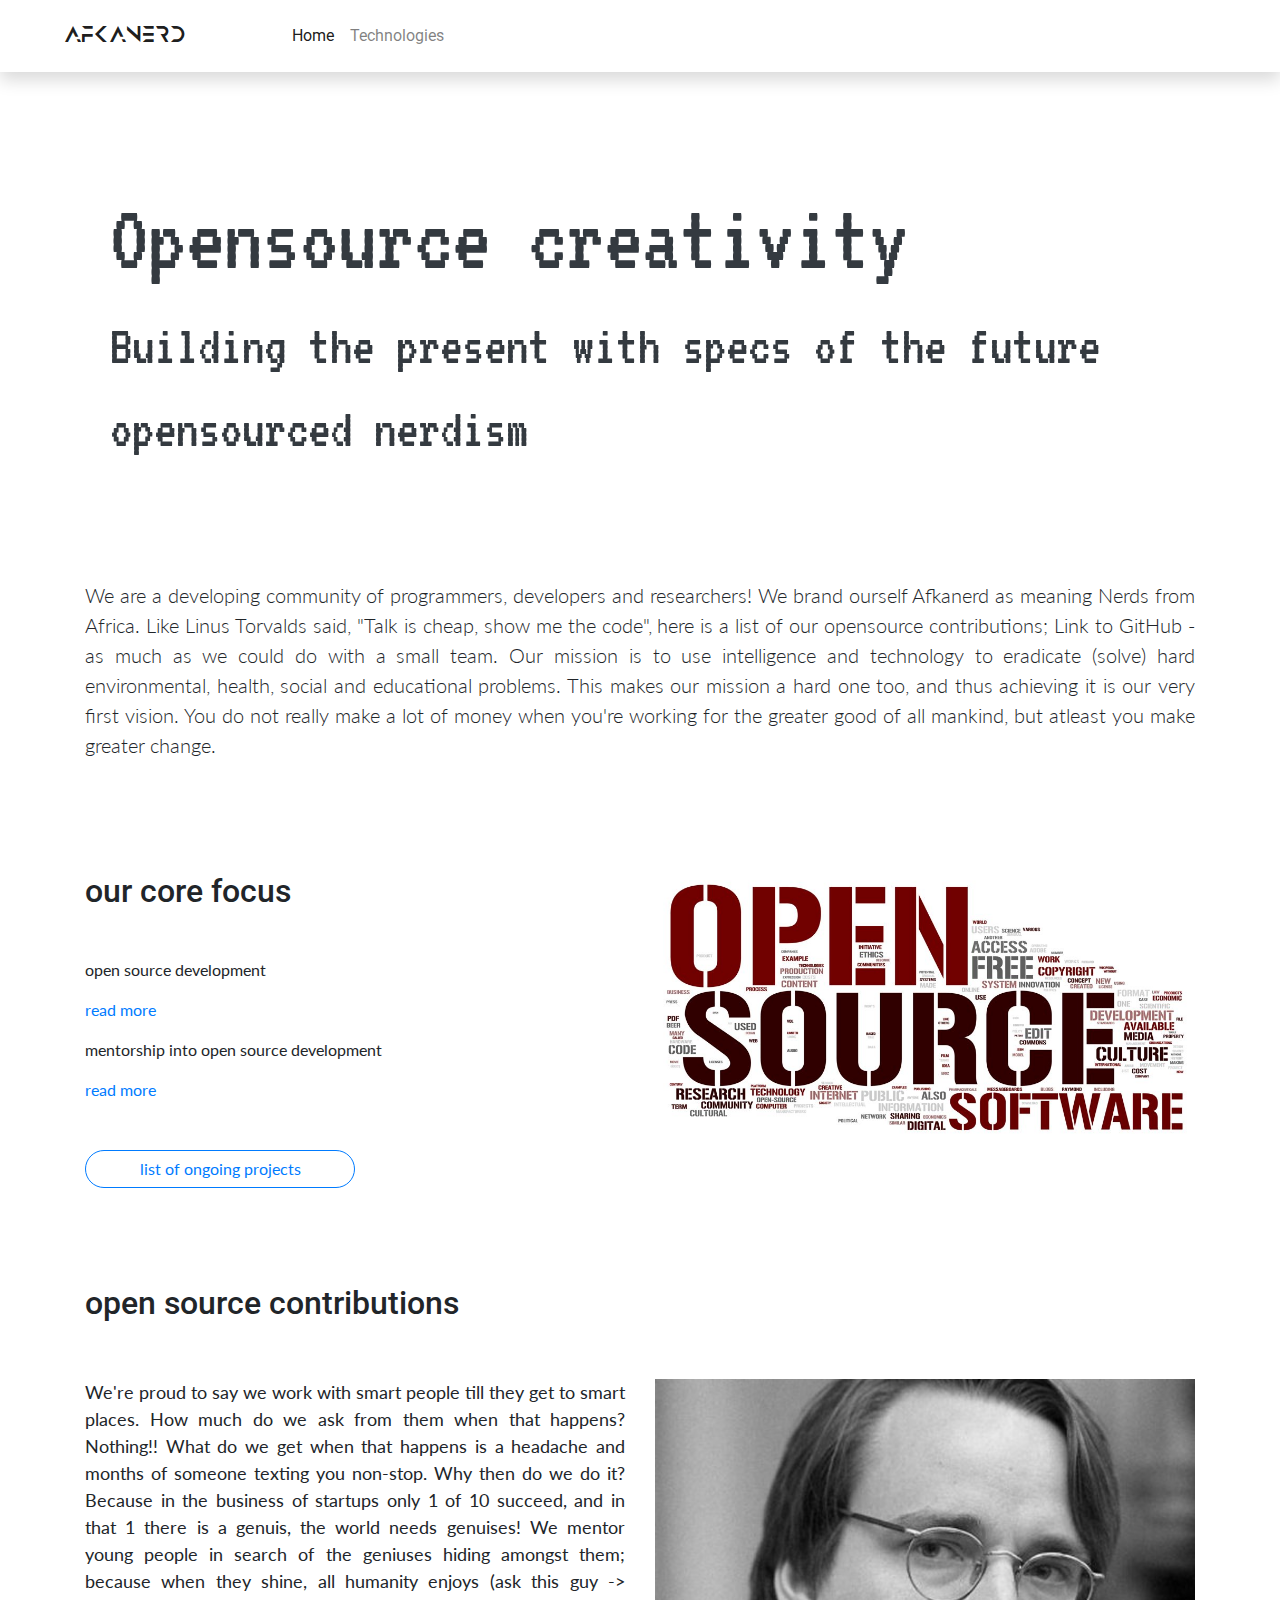
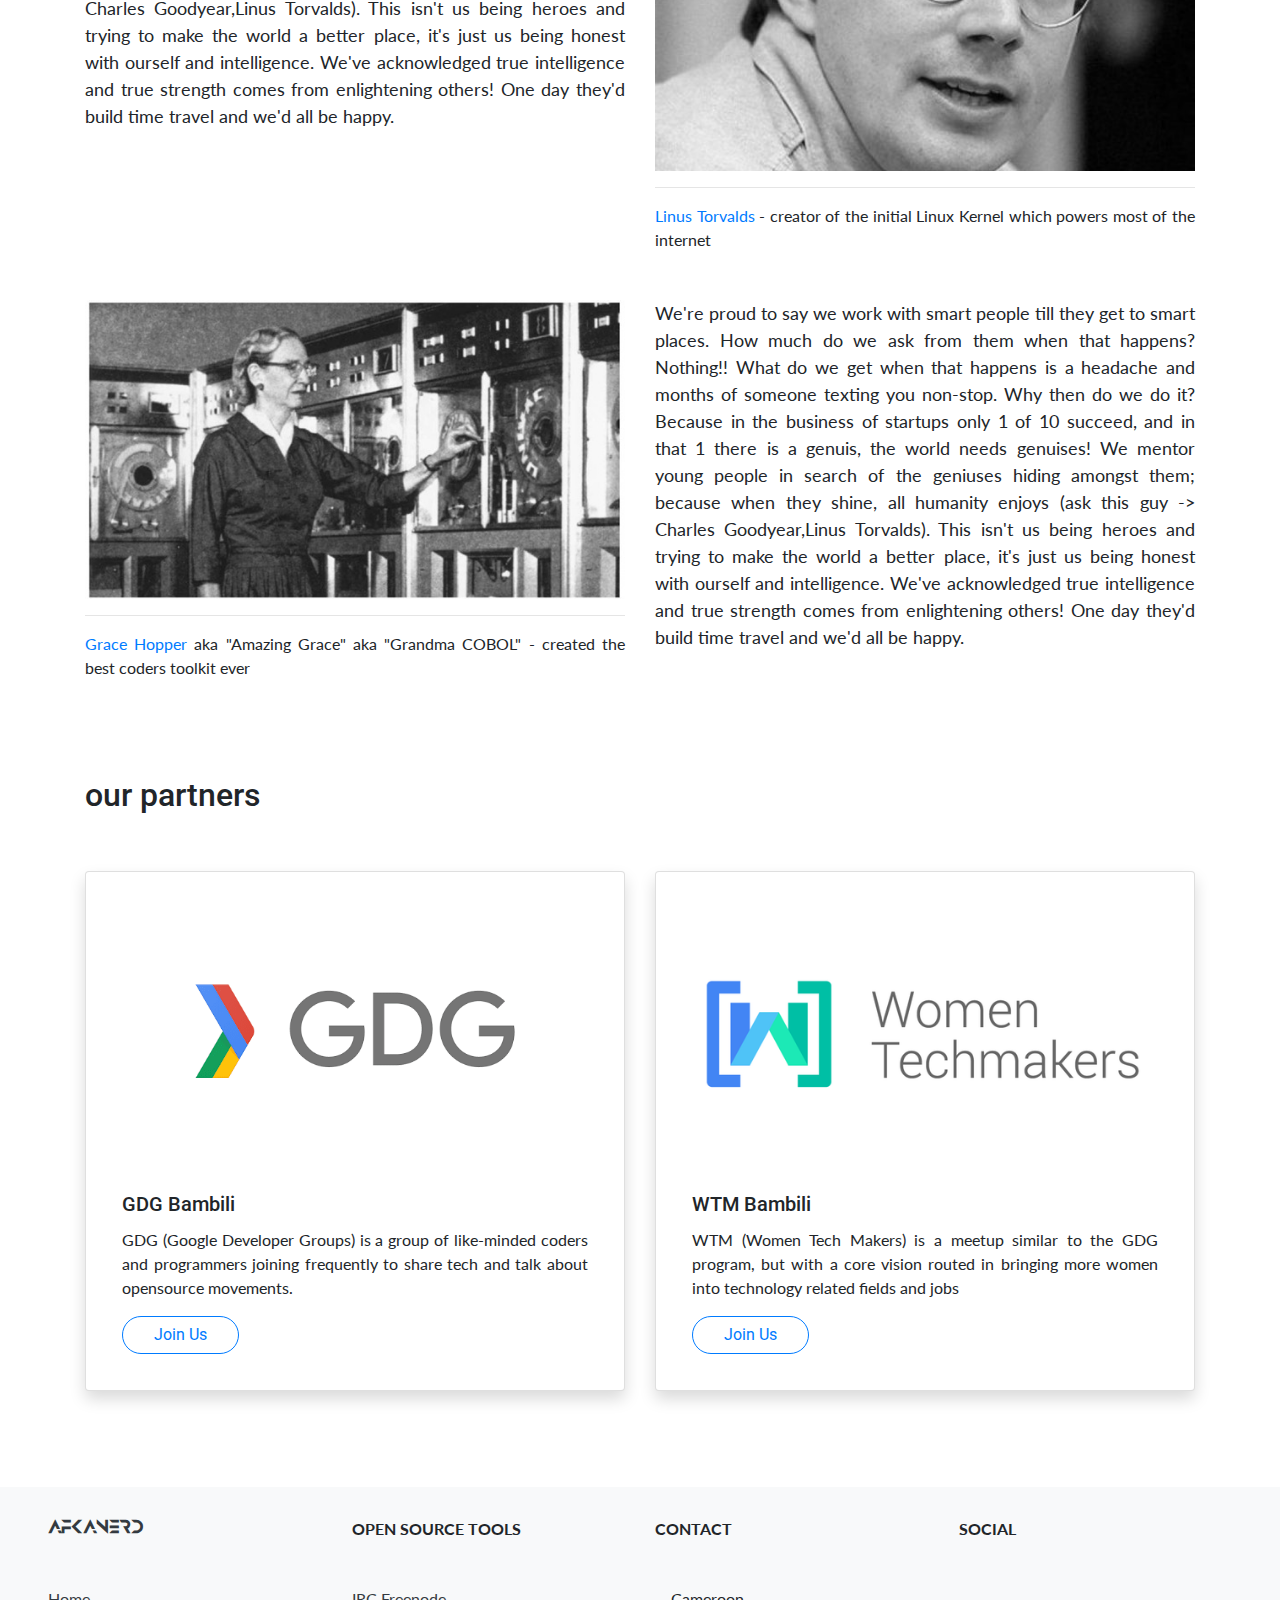
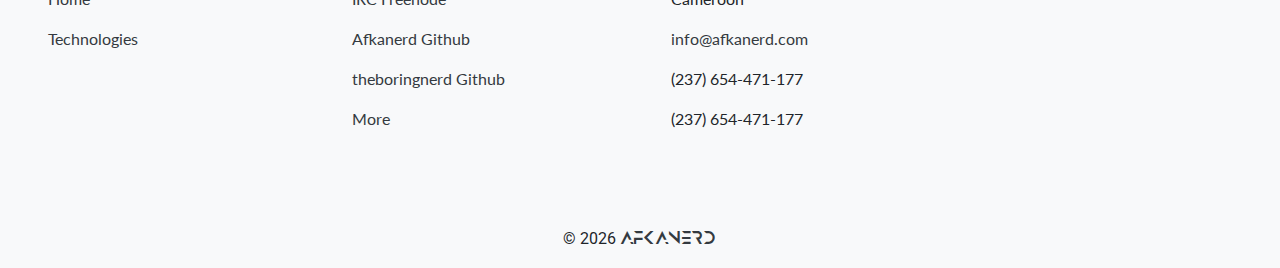
==== commit 7c3b6936: "Merge pull request #1 from nSedrickm/Alt-Test-Branch" ====
--- a/index.html
+++ b/index.html
@@ -1,42 +1,56 @@
-<!doctype html>
+<!DOCTYPE html>
 <html lang="en">
-  <head>
-    <!-- Global site tag (gtag.js) - Google Analytics -->
-    <script async src="https://www.googletagmanager.com/gtag/js?id=UA-112155358-1"></script>
-    <script>
-      window.dataLayer = window.dataLayer || [];
-      function gtag(){dataLayer.push(arguments);}
-      gtag('js', new Date());
-
-      gtag('config', 'UA-112155358-1');
-    </script>
-
-    <!-- Required meta tags -->
-    <meta charset="utf-8">
-    <meta name="viewport" content="width=device-width, initial-scale=1, shrink-to-fit=no">
-    <meta http-equiv="Cache-Control" content="private" />
-    <meta http-equiv="Expires" content="86400000" />
-    <meta http-equiv="Cache-Control" content="max-age=86400000" />    
-
-    <!-- Bootstrap CSS -->
-    <link rel="stylesheet" href="https://stackpath.bootstrapcdn.com/bootstrap/4.2.1/css/bootstrap.min.css" integrity="sha384-GJzZqFGwb1QTTN6wy59ffF1BuGJpLSa9DkKMp0DgiMDm4iYMj70gZWKYbI706tWS" crossorigin="anonymous">
-
-    <link href="https://fonts.googleapis.com/css?family=VT323" rel="stylesheet">
-    <!-- extracted inline css to this file -->
-    <link href="Style/index-style.css" rel = "stylesheet">
-    
-    <title>Home - Afkanerd.com</title>
-  </head>
-  <body style="height: 100%; width: 100%; font-family: monospace, monospace" class="bg-secondary text-dark">
-    <nav class="navbar navbar-expand-lg navbar-dark bg-dark">
-      <a class="navbar-brand" href="https://afkanerd.com">Afkanerd 2.0</a>
-      <button class="navbar-toggler" type="button" data-toggle="collapse" data-target="#navbarNav" aria-controls="navbarNav" aria-expanded="false" aria-label="Toggle navigation">
+
+<head>
+  <!-- Global site tag (gtag.js) - Google Analytics -->
+  <script async src="https://www.googletagmanager.com/gtag/js?id=UA-112155358-1"></script>
+  <!-- Global site tag (gtag.js) - Google Analytics -->
+  <script async src="https://www.googletagmanager.com/gtag/js?id=UA-112155358-1"></script>
+  <script>
+    window.dataLayer = window.dataLayer || [];
+    function gtag() { dataLayer.push(arguments); }
+    gtag('js', new Date());
+
+    gtag('config', 'UA-112155358-1');
+  </script>
+  <!-- Required meta tags -->
+  <meta charset="utf-8" />
+  <meta name="viewport" content="width=device-width, initial-scale=1, shrink-to-fit=no" />
+  <meta http-equiv="Cache-Control" content="private" />
+  <meta http-equiv="Expires" content="86400000" />
+  <meta http-equiv="Cache-Control" content="max-age=86400000" />
+  <meta http-equiv="X-UA-Compatible" content="IE=edge" />
+  <meta name="description" content="" />
+  <meta name="viewport" content="width=device-width, initial-scale=1" />
+  <link rel="stylesheet" href="https://stackpath.bootstrapcdn.com/bootstrap/4.3.1/css/bootstrap.min.css"
+    integrity="sha384-ggOyR0iXCbMQv3Xipma34MD+dH/1fQ784/j6cY/iJTQUOhcWr7x9JvoRxT2MZw1T" crossorigin="anonymous" />
+  <link rel="stylesheet" href="https://use.fontawesome.com/releases/v5.7.0/css/all.css"
+    integrity="sha384-lZN37f5QGtY3VHgisS14W3ExzMWZxybE1SJSEsQp9S+oqd12jhcu+A56Ebc1zFSJ" crossorigin="anonymous" />
+  <link rel="icon" href="/docs/4.1/assets/img/favicons/favicon.ico" />
+  <link href="https://fonts.googleapis.com/css?family=Audiowide&display=swap" rel="stylesheet" />
+  <link href="https://fonts.googleapis.com/css?family=Roboto&display=swap" rel="stylesheet">
+  <link href="https://fonts.googleapis.com/css?family=Lato&display=swap" rel="stylesheet">
+  <link href="https://fonts.googleapis.com/css?family=Anton&display=swap" rel="stylesheet">
+  <link href="https://fonts.googleapis.com/css?family=Abril+Fatface&display=swap" rel="stylesheet">
+  <link href="https://fonts.googleapis.com/css?family=Lobster&display=swap" rel="stylesheet">
+  <link href="https://fonts.googleapis.com/css?family=VT323" rel="stylesheet">
+  <link href="css/style.css" rel="stylesheet" />
+
+  <title>Home - Afkanerd.com</title>
+</head>
+
+<body class="text-justify">
+  <section class="mb-5">
+    <nav class="navbar navbar-expand-lg navbar-light bg-light shadow p-3 bg-white">
+      <a class="navbar-brand logo mx-5" href="https://afkanerd.com">AFKANERD</a>
+      <button class="navbar-toggler" type="button" data-toggle="collapse" data-target="#navbarNav"
+        aria-controls="navbarNav" aria-expanded="false" aria-label="Toggle navigation">
         <span class="navbar-toggler-icon"></span>
       </button>
-      <div class="collapse navbar-collapse" id="navbarNav">
+      <div class="collapse navbar-collapse mx-5" id="navbarNav">
         <ul class="navbar-nav">
           <li class="nav-item active">
-            <a class="nav-link" href="#">Home <span class="sr-only">(current)</span></a>
+            <a class="nav-link" href="index.html">Home<span class="sr-only">(current)</span></a>
           </li>
           <li class="nav-item">
             <a class="nav-link" href="technologies">Technologies</a>
@@ -45,159 +59,248 @@
       </div>
     </nav>
 
-    <div class="container" style="height: 80%">
-      <div class="row" style="height: 100%">
-        <div class="col text-center" style="height: 100%">
-          <div style="margin-top: 10%">
-            <h1 style="font-family: 'VT323', monospace; font-size: 100px">Afkanerd 2.0</h1>
-            <h3 style="font-size: 14px"><p style="background-color: grey; font-size: 14px">opensource creativity</p><p style="background-color: grey; font-size: 14px">building the present with specs of the future</p><p style="background-color: grey; font-size: 14px">opensourced Nerdism</p></h3><br>
-            <small>34.2 secs read</small><br>
-            <div class="card">
-              <div class="card-body bg-dark text-light">
-                <!-- <div style="padding-left: 20%; padding-right: 20%;" > -->
-                <div>
-                  <span class="text-black"><samp>
-                    <p style="text-align: justify">
-                      We are a developing community of programmers, developers and researchers! We brand ourself Afkanerd as meaning Nerds from Africa. Like Linus Torvalds said, <a href="https://news.ycombinator.com/item?id=902216">"Talk is cheap, show me the code"</a>, here is a list of our opensource contributions; <a href="https://github.com/Afkanerd/">Link to GitHub</a> - as much as we could do with a small team.
-                      <br>Our mission is to use intelligence and technology to eradicate (solve) hard environmental, health, social and educational problems. This makes our mission a hard one too, and thus achieving it is our very first vision. You do not really make a lot of money when you're working for the greater good of all mankind, but atleast you make greater change.
-                    </p>
-                    <div style="text-align: justi">
-                      <h5 style="background-color: grey; color: black">Our core focus</h5>
-                      <td>
-                        <li>Open-Source Development <br><a href="#opensource_contributions">read more</a></li><br>
-                        <li>Mentorship into open-source development <br><a href="#mentor_programs">read more</a></li>
-                        <!-- <li></li> -->
-                      </td>
-                    </div><hr style="background-color: white">
-                    <div style="text-align: center">
-                      <a href="technologies/" class="btn btn-primary" style="color: white">List of some ongoing projects</a>
-                    </div></samp>
-                  </span>
-                </div>
-              </div>
+    <div class="container">
+      <div class="row  caption">
+        <div class="col-md-12  text-dark">
+          <p class=" display-1 VT323 ">Opensource creativity</p>
+          <p class=" display-4 VT323 ">Building the present with specs of the future</p>
+          <p class=" display-4 VT323 ">opensourced nerdism</p>
+        </div>
+      </div>
+      <div class="row  my-5">
+        <div class="col-md-12">
+          <p class="lato lead ">We are a developing community of programmers, developers and
+            researchers!
+            We brand ourself Afkanerd as
+            meaning Nerds from Africa. Like Linus Torvalds said, "Talk is cheap, show me the code", here is a list of
+            our
+            opensource contributions; Link to GitHub - as much as we could do with a small team.
+            Our mission is to use intelligence and technology to eradicate (solve) hard environmental, health, social
+            and
+            educational problems.
+            This makes our mission a hard one too, and thus achieving it is our very first vision. You do not really
+            make
+            a lot of money when you're working for the greater good of all mankind, but atleast you make greater change.
+          </p>
+        </div>
+      </div>
+    </div>
+
+    <div class="container py-5 my-5 lato">
+
+      <div class="row">
+        <div class="col-md-6">
+          <p class="h2 mb-5 roboto">our core focus</p>
+          <p>open source development</p>
+          <p><a class="" href="#">read more</a></p>
+          <p>mentorship into open source development </p>
+          <p><a class="" href="#">read more</a></p>
+
+          <a class="btn btn-outline-primary d-block w-50 rounded-pill my-5" href="http://github.com/afkanerd">list of
+            ongoing projects</a>
+
+        </div>
+        <div class="col-md-6">
+          <img class="img-fluid" src="img/opensource-1.jpg">
+        </div>
+      </div>
+
+      <div class="row my-5">
+        <h2 class=" col-md-12 roboto">open source contributions</h2>
+      </div>
+      <div class="row my-5">
+        <div class=" col-md-6 bigger lato">
+          <p>We're proud to say we work with smart people till they get to smart places.
+            How much do we ask from them when that happens? Nothing!! What do we get when that happens is a headache and
+            months of someone texting you non-stop. Why then do we do it? Because in the business of startups only 1 of
+            10 succeed, and in that 1 there is a genuis, the world needs genuises! We mentor young people in search of
+            the geniuses hiding amongst them; because when they shine,
+            all humanity enjoys (ask this guy -> Charles Goodyear,Linus Torvalds). This isn't us being heroes and trying
+            to make the world a better place, it's just us being honest with ourself and intelligence. We've
+            acknowledged true intelligence and true strength comes from enlightening others! One day they'd build time
+            travel and we'd all be happy.</p>
+        </div>
+
+        <div class="col-md-6">
+          <img class="img-fluid" src="img/linus.jpg">
+          <hr>
+          <span>
+            <span class="text-primary lato">Linus Torvalds</span> - creator of the initial Linux Kernel which powers
+            most of
+            the internet
+          </span>
+        </div>
+      </div>
+      <div class="row">
+
+        <div class="col-md-6">
+          <img class="img-fluid" src="img/grace.jpg">
+          <hr>
+          <span>
+            <span class="text-primary lato">Grace Hopper</span> aka "Amazing Grace" aka "Grandma COBOL" - created the
+            best
+            coders toolkit ever</span>
+
+        </div>
+
+        <div class="col-md-6 bigger lato">
+          <p>We're proud to say we work with smart people till they get to smart places.
+            How much do we ask from them when that happens? Nothing!! What do we get when that happens is a headache and
+            months of someone texting you non-stop. Why then do we do it? Because in the business of startups only 1 of
+            10 succeed, and in that 1 there is a genuis, the world needs genuises! We mentor young people in search of
+            the geniuses hiding amongst them; because when they shine,
+            all humanity enjoys (ask this guy -> Charles Goodyear,Linus Torvalds). This isn't us being heroes and trying
+            to make the world a better place, it's just us being honest with ourself and intelligence. We've
+            acknowledged true intelligence and true strength comes from enlightening others! One day they'd build time
+            travel and we'd all be happy.</p>
+        </div>
+
+      </div>
+    </div>
+    <!--partners -->
+    <div class="container mb-5">
+      <div class="row my-5">
+        <h2 class="col-md-12 roboto">our partners</h2>
+      </div>
+      <!-- GDG and WTM-->
+      <div class="row mb-5">
+        <div class="col-md-6">
+          <div class="card shadow p-3 mb-5 bg-white rounded">
+            <img class="card-img-top" src="img/gdg.png" alt="Card image cap">
+            <div class="card-body">
+              <h5 class="card-title roboto">GDG Bambili</h5>
+              <p class="card-text lato">GDG (Google Developer Groups) is a group of like-minded coders and programmers
+                joining frequently to share tech and talk about opensource movements.</p>
+              <a href="https://www.meetup.com/meetup-group-HktVJEAE/"
+                class="btn btn-outline-primary d-block w-25 rounded-pill">Join
+                Us</a>
             </div>
           </div>
         </div>
-      </div>
-    </div>
-    <br>
-    <div class="container">
-      <div class="row">
-        <div class="col text-center">
-          <!-- <h3>You must be asking what we do... here we go; </h3> -->
-        </div>
-      </div><br>
-      <div class="row">
-        <div class="col-12 text-center" id="opensource_contributions">
-          <h5><kbd>afkanerd:~$ cat opensource_contributions.txt</kbd></h5>
-          <div class="card">
-            <div class="card-body bg-dark text-light">
-              <p style="text-align: justify"><samp>For years we've been learning codes for literally free!! You fire up a browser, type in a few words and you're writing computer codes. 10 years later, you're making billions from it (some of us). That's an investment worth investing it! So Afkanerd said: What's the best way to build a business for 10 years than providing tools for unique hackers and talented coders to use in generating money? Money you can ask them and they share with you :D - We working on a portal where developers can submit tools they need and we create an opensource version for everyone to enjoy!</samp></p>
-              <figure class="figure">
-                <img onclick="window.open('https://en.wikipedia.org/wiki/Grace_Hopper')" class="img-fluid rounded mx-auto d-block" style="cursor: pointer; height:300px; widows: 300px;" src='img/opensource.jpg' alt="open source logo image">
-                <figcaption class="figure-caption"><a href="https://en.wikipedia.org/wiki/Grace_Hopper">Grace Hopper</a> aka "Amazing Grace" aka "Grandma COBOL" - created the best coders toolkit ever</figcaption>
-              </figure>
+
+        <div class="col-md-6">
+          <div class="card shadow p-3 mb-5 bg-white rounded-">
+            <img class="card-img-top" src="img/wtm.jpeg" alt="Card image cap">
+            <div class="card-body">
+              <h5 class="card-title roboto">WTM Bambili</h5>
+              <p class="card-text lato">WTM (Women Tech Makers) is a meetup similar to the GDG program, but with a core
+                vision routed in
+                bringing more women into technology related fields and jobs
+
+              </p>
+              <a href="https://www.womentechmakers.com/" class="btn btn-outline-primary d-block w-25 rounded-pill">Join
+                Us</a>
             </div>
           </div>
         </div>
-        <div class="col-12">
-
-        </div>
-      </div>
-      <br><br>
-
-      <div class="row">
-        <div class="col-12 text-center" id="mentor_programs">
-          <h5><kbd>afkanerd:~$ cat mentor_programs.txt</kbd></h5>
-
-          <div class="card">
-            <div class="card-body bg-dark text-light">
-              <p style="text-align: justify;"><samp>We're proud to say we work with smart people till they get to smart places. How much do we ask from them when that happens? Nothing!! What do we get when that happens is a headache and months of someone texting you non-stop. Why then do we do it? Because in the business of startups only 1 of 10 succeed, and in that 1 there is a genuis, the world needs genuises! We mentor young people in search of the geniuses hiding amongst them; because when they shine, all humanity enjoys  (ask this guy -> <a onclick="window.open('https://en.wikipedia.org/wiki/History_of_condoms')" href="#"><del>Charles Goodyear</a></del>,<a href="#" onclick="window.open('https://en.wikipedia.org/wiki/Linus_Torvalds')">Linus Torvalds</a>). This isn't us being heroes and trying to make the world a better place, it's just us being honest with ourself and intelligence. We've acknowledged true intelligence and true strength comes from enlightening others! One day they'd build time travel and we'd all be happy.</p>
-              <figure class="figure">
-                <img class="img-fluid rounded mx-auto d-block" style="height:300px; widows: 300px;" src='img/linus.jpg' alt="Linux Torvalds"></samp>
-                <figcaption class="figure-caption"><a href="https://en.wikipedia.org/wiki/Linus_Torvalds">Linus Torvalds</a> - creator of the initial Linux Kernel which powers most of the internet</figcaption>
-              </figure>
-            </div>
-          </div>
-        </div>
-      </div>
-    </div>
-    <br><hr>
-
-    <div class="container">
-      <div class="row">
-        <div class="col text-center bg-dark text-secondary">
-          <h1>Our Partners</h1>
-        </div>
-      </div><br>
-      <div class="row">
-        <div class="col">
-          <div class="card-deck">
-            <div class="card bg-dark text-light">
-              <img src="img/gdg.png" class="card-img-top" alt="GDG LOGO"/>
-              <div class="card-body">
-                <h5><kbd>afkanerd:~$ echo GDG_Bambili</kbd></h5>
-                <span>GDG (Google Developer Groups) is a group of like-minded coders and programmers joining frequently to share tech and talk about opensource movements.</span>
-              </div>
-              <div class="card-footer">
-                <h5><kbd><a href="#" onclick="window.open('https://www.meetup.com/meetup-group-HktVJEAE/')">https://www.meetup.com/meetup-group-HktVJEAE/</a></kbd></h5>
-              </div>
-            </div>
-            <div class="card bg-dark text-light">
-              <img src="img/wtm.jpeg" class="card-img-top" alt="WTM LOGO"/>
-              <div class="card-body">
-                <h5><kbd>afkanerd:~$ echo WTM_Bambili</kbd></h5>
-                <span>This is a meetup similar to the GDG program, but with a core vision routed in bringing more women into technology related fields and jobs</span>
-              </div>
-              <div class="card-footer">
-                <h5><kbd><a href="#" onclick="window.open('https://www.womentechmakers.com/')">https://www.womentechmakers.com/</a></kbd></h5>
-              </div>
-            </div>
-          </div>
-        </div>
-      </div>
-    </div>
-    <br><br>
-    <div class="container-fluid" >
-      <div class="row bg-dark" style="color: white">
-        <div class="col-md-4 col-xs-12 text-center">
-          <br>
-          <h5 style="background-color: grey">Contact Us</h5>
-          <p>IRC (freenode): #afkanerd
-          <p>Email: <a href="mailto:info@afkanerd.com">info@afkanerd.com</a></p>
-          <p>MTN Line: (237) 654-471-177</p>
-        </div>
-        <div class="col-md-4 col-xs-12 text-center">
-          <br>
-          <h5 style="background-color: grey">Opensource Tools</h5>
-          <p><a href="https://github.com/Afkanerd">https://github.com/Afkanerd</a></p>
-          <span><a href="https://github.com/theboringnerd">https://github.com/theboringnerd</a></span>
-        </div>
-        <div class="col-md-4 col-xs-12 text-center">
-          <br>
-          <h5 style="background-color: grey">Social Media</h5>
-          <p><a href="https://www.youtube.com/channel/UC-RqGnojXRO2zzNYYIAJwaw/featured?view_as=subscriber">YouTube</a></p>
-          <p><a href="https://www.linkedin.com/in/afkanerd-inc-7342a2157/">LinkedIn</a></p>
-        </div>
-      </div>
-    </div>
-
-    <style>
-      img {
-        -webkit-filter: grayscale(100%); /* Safari 6.0 - 9.0 */
-        filter: grayscale(100%);
-      }
-      img:hover {
-        -webkit-filter: grayscale(0%); /* Safari 6.0 - 9.0 */
-        filter: grayscale(0%);
-      }
-    </style>
-
-
-    <!-- Optional JavaScript -->
-    <!-- jQuery first, then Popper.js, then Bootstrap JS -->
-    <script src="https://code.jquery.com/jquery-3.3.1.slim.min.js" integrity="sha384-q8i/X+965DzO0rT7abK41JStQIAqVgRVzpbzo5smXKp4YfRvH+8abtTE1Pi6jizo" crossorigin="anonymous"></script>
-    <script src="https://cdnjs.cloudflare.com/ajax/libs/popper.js/1.14.6/umd/popper.min.js" integrity="sha384-wHAiFfRlMFy6i5SRaxvfOCifBUQy1xHdJ/yoi7FRNXMRBu5WHdZYu1hA6ZOblgut" crossorigin="anonymous"></script>
-    <script src="https://stackpath.bootstrapcdn.com/bootstrap/4.2.1/js/bootstrap.min.js" integrity="sha384-B0UglyR+jN6CkvvICOB2joaf5I4l3gm9GU6Hc1og6Ls7i6U/mkkaduKaBhlAXv9k" crossorigin="anonymous"></script>
-  </body>
-</html>
+      </div>
+    </div>
+
+  </section>
+
+  <!-- Footer -->
+  <footer class="bg-light">
+
+    <!-- Footer Links -->
+    <div class="container-fluid my-5 py-3 px-5 bg-light lato">
+
+      <div class="row mt-3">
+
+        <div class="col-md-3">
+          <h6 class="mb-5 logo font-weight-bold"><a class="text-dark" href="http://afkanerd.com">AFKANERD</a></h6>
+
+          <p><a class="text-dark" href="http://afkanerd.com">Home</a></p>
+          <p><a class="text-dark" href="http://afkanerd.com/technologies">Technologies</a></p>
+        </div>
+
+        <div class="col-md-3">
+          <h6 class="mb-5 text-uppercase font-weight-bold">Open Source tools</h6>
+
+          <p>
+            <a class="text-dark" href="#!">IRC Freenode</a>
+          </p>
+          <p>
+            <a class="text-dark" href="https://github.com/Afkanerd">Afkanerd Github</a>
+          </p>
+          <p>
+            <a class="text-dark" href="https://github.com/theboringnerd">theboringnerd Github </a>
+          </p>
+          <p>
+            <a class="text-dark" href="#!">More</a>
+          </p>
+        </div>
+
+        <div class="col-md-3">
+          <h6 class="mb-5 text-uppercase font-weight-bold">Contact</h6>
+
+          <p>
+            <i class="fas fa-home mr-3"></i>Cameroon</p>
+          <p>
+            <i class="fas fa-envelope mr-3"></i><a class="text-dark"
+              href="mailto:info@afkanerd.com">info@afkanerd.com</a></p>
+          <p>
+            <i class="fas fa-phone mr-3"></i>(237) 654-471-177</p>
+          <p>
+            <i class="fas fa-print mr-3"></i>(237) 654-471-177</p>
+        </div>
+
+        <div class="col-md-3 col-lg-3 col-xl-3 mx-auto mb-md-0 mb-4 ">
+          <h6 class="mb-5 text-uppercase font-weight-bold">Social</h6>
+
+          <!-- Facebook -->
+          <a class="fb-ic text-dark" href="https://web.facebook.com/realAfkanerd?_rdc=1&_rdr">
+            <i class="fab fa-facebook-f mr-4"></i>
+          </a>
+
+          <!-- Twitter -->
+          <a class="tw-ic text-dark">
+            <i class="fab fa-twitter mr-4"></i>
+          </a>
+
+          <!-- Google +-->
+
+          <a class="gplus-ic text-dark">
+            <i class="fab fa-google-plus-g mr-4"></i>
+          </a>
+
+          <!--Linkedin -->
+
+          <a class="li-ic text-dark" href="https://www.linkedin.com/in/afkanerd-inc-7342a2157/">
+            <i class="fab fa-linkedin-in mr-4"> </i>
+          </a>
+
+          <!--youtube-->
+          <a class="yt-ic text-dark"
+            href="https://www.youtube.com/channel/UC-RqGnojXRO2zzNYYIAJwaw/featured?view_as=subscriber">
+            <i class="fab fa-youtube white-text mr-4"> </i>
+          </a>
+
+
+        </div>
+      </div>
+
+    </div>
+
+    <div class="footer-copyright text-center py-3">&copy
+      <script>document.write(new Date().getFullYear() + " ");</script></a>
+      <a class="text-dark logo" href="https://afkanerd.com">AFKANERD</a>
+    </div>
+
+  </footer>
+  <!-- Footer -->
+
+  <!-- Optional JavaScript -->
+  <!-- jQuery first, then Popper.js, then Bootstrap JS -->
+  <script src="https://code.jquery.com/jquery-3.3.1.slim.min.js"
+    integrity="sha384-q8i/X+965DzO0rT7abK41JStQIAqVgRVzpbzo5smXKp4YfRvH+8abtTE1Pi6jizo"
+    crossorigin="anonymous"></script>
+  <script src="https://cdnjs.cloudflare.com/ajax/libs/popper.js/1.14.7/umd/popper.min.js"
+    integrity="sha384-UO2eT0CpHqdSJQ6hJty5KVphtPhzWj9WO1clHTMGa3JDZwrnQq4sF86dIHNDz0W1"
+    crossorigin="anonymous"></script>
+  <script src="https://stackpath.bootstrapcdn.com/bootstrap/4.3.1/js/bootstrap.min.js"
+    integrity="sha384-JjSmVgyd0p3pXB1rRibZUAYoIIy6OrQ6VrjIEaFf/nJGzIxFDsf4x0xIM+B07jRM"
+    crossorigin="anonymous"></script>
+
+</body>
+
+</html>--- a/css/style.css
+++ b/css/style.css
@@ -0,0 +1,87 @@
+.bg-image {
+  background-image: url("https://images2.alphacoders.com/718/718911.jpg");
+}
+
+.transparent {
+  background: transparent;
+}
+/* fonts classes */
+@font-face {
+  font-family: Anurati;
+  src: url(../font/Anurati.otf);
+}
+.roboto {
+  font-family: "Roboto", sans-serif;
+}
+.roboto-md {
+  font-family: "Roboto", sans-serif;
+  font-size: 1.5rem;
+}
+.robot-lg {
+  font-family: "Roboto", sans-serif;
+  font-size: 2.5rem;
+}
+.lato {
+  font-family: "Lato", sans-serif;
+}
+.lato-lg {
+  font-family: "Lato", sans-serif;
+  font-size: 2.5rem;
+}
+.lato-md {
+  font-family: "Lato", sans-serif;
+  font-size: 1.5rem;
+}
+.anton {
+  font-family: "Anton", sans-serif;
+}
+.anton-lg {
+  font-family: "Anton", sans-serif;
+  font-size: 2.5rem;
+}
+.abril {
+  font-family: "Abril Fatface", cursive;
+}
+.abril-md {
+  font-family: "Abril Fatface", cursive;
+  font-size: 1.5rem;
+}
+.abril-lg {
+  font-family: "Abril Fatface", cursive;
+  font-size: 2.5rem;
+}
+.lobster {
+  font-family: "Lobster", cursive;
+}
+
+.lobster-lg {
+  font-family: "Lobster", cursive;
+  font-size: 2.5rem;
+}
+.logo {
+  font-family: Anurati;
+}
+.VT323 {
+  font-family: "VT323", monospace;
+}
+
+.intro {
+  font-size: 20px;
+  color: black;
+}
+.bigger {
+  font-size: 18px;
+}
+
+a,
+a:hover,
+a:visited,
+a:focus {
+  text-decoration: none;
+}
+
+.caption {
+  height: 450px;
+  padding: 100px 0 100px 0;
+  margin: 10px;
+}
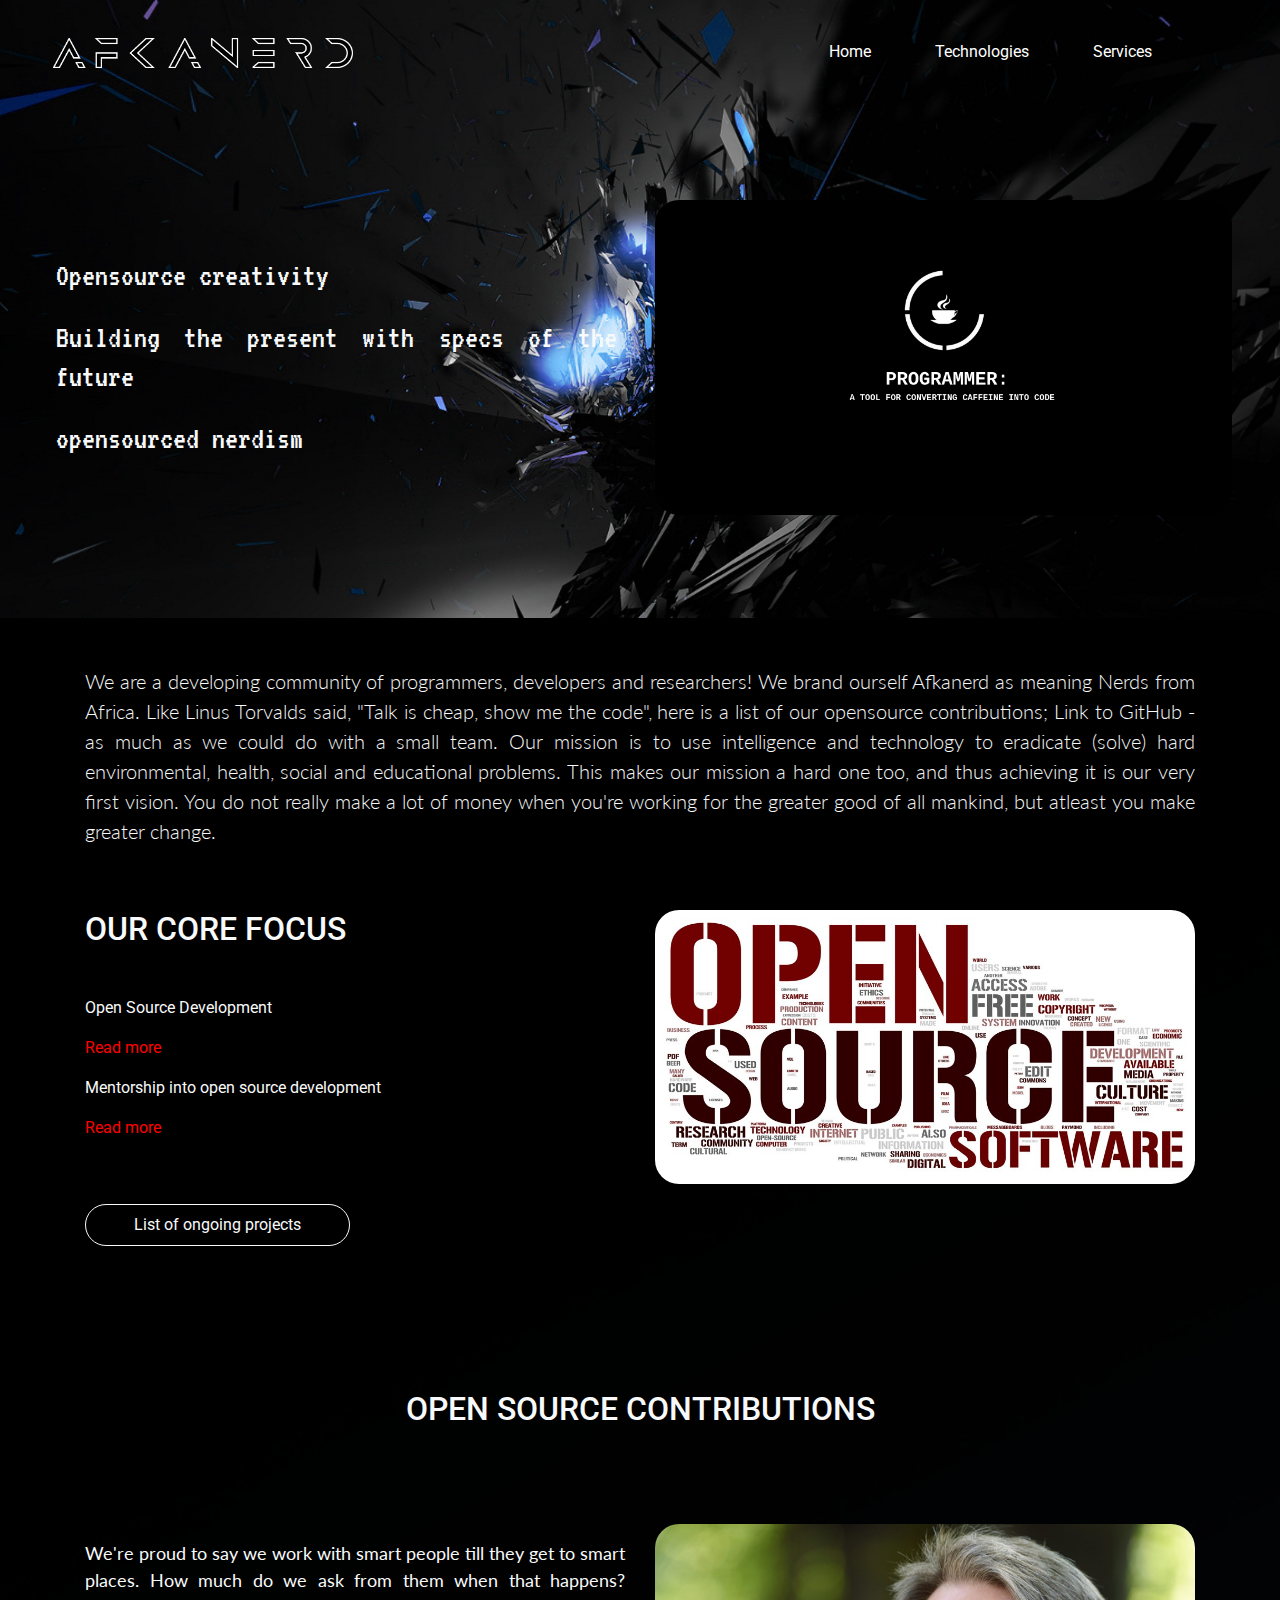
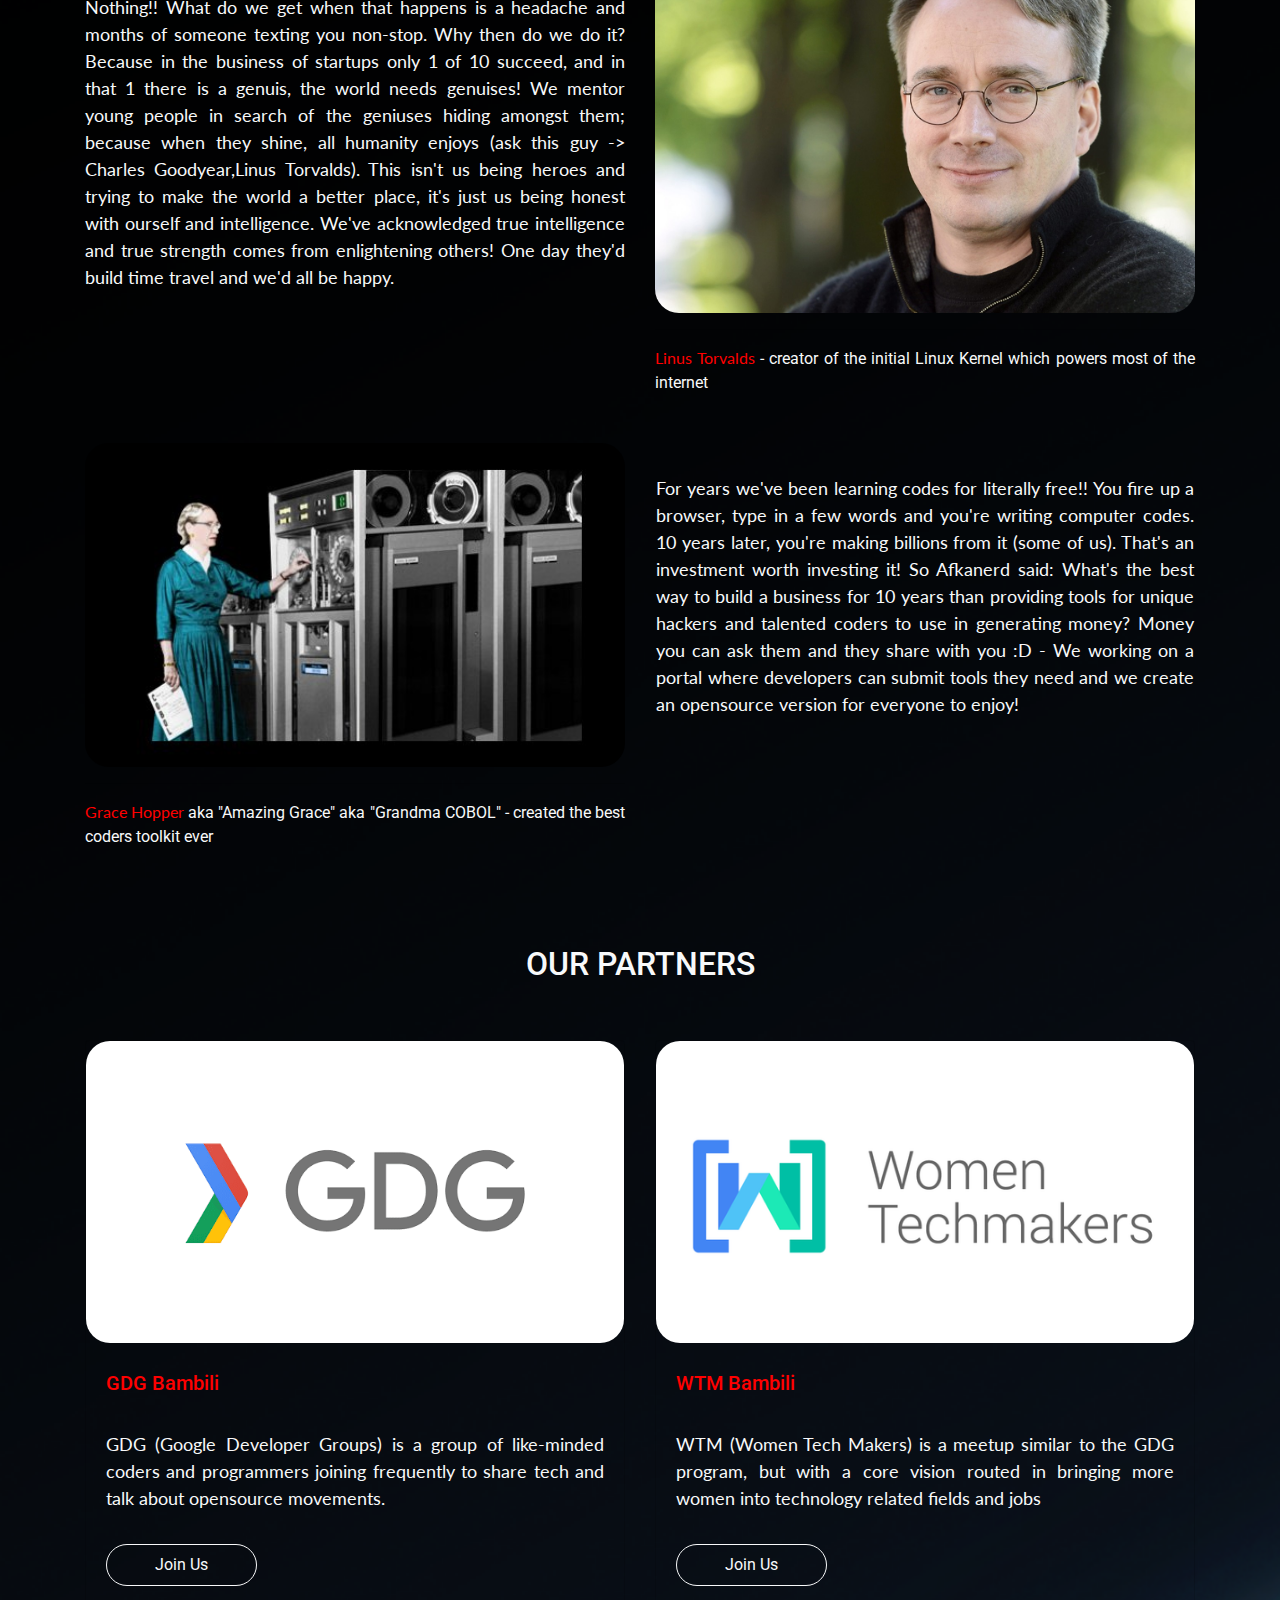
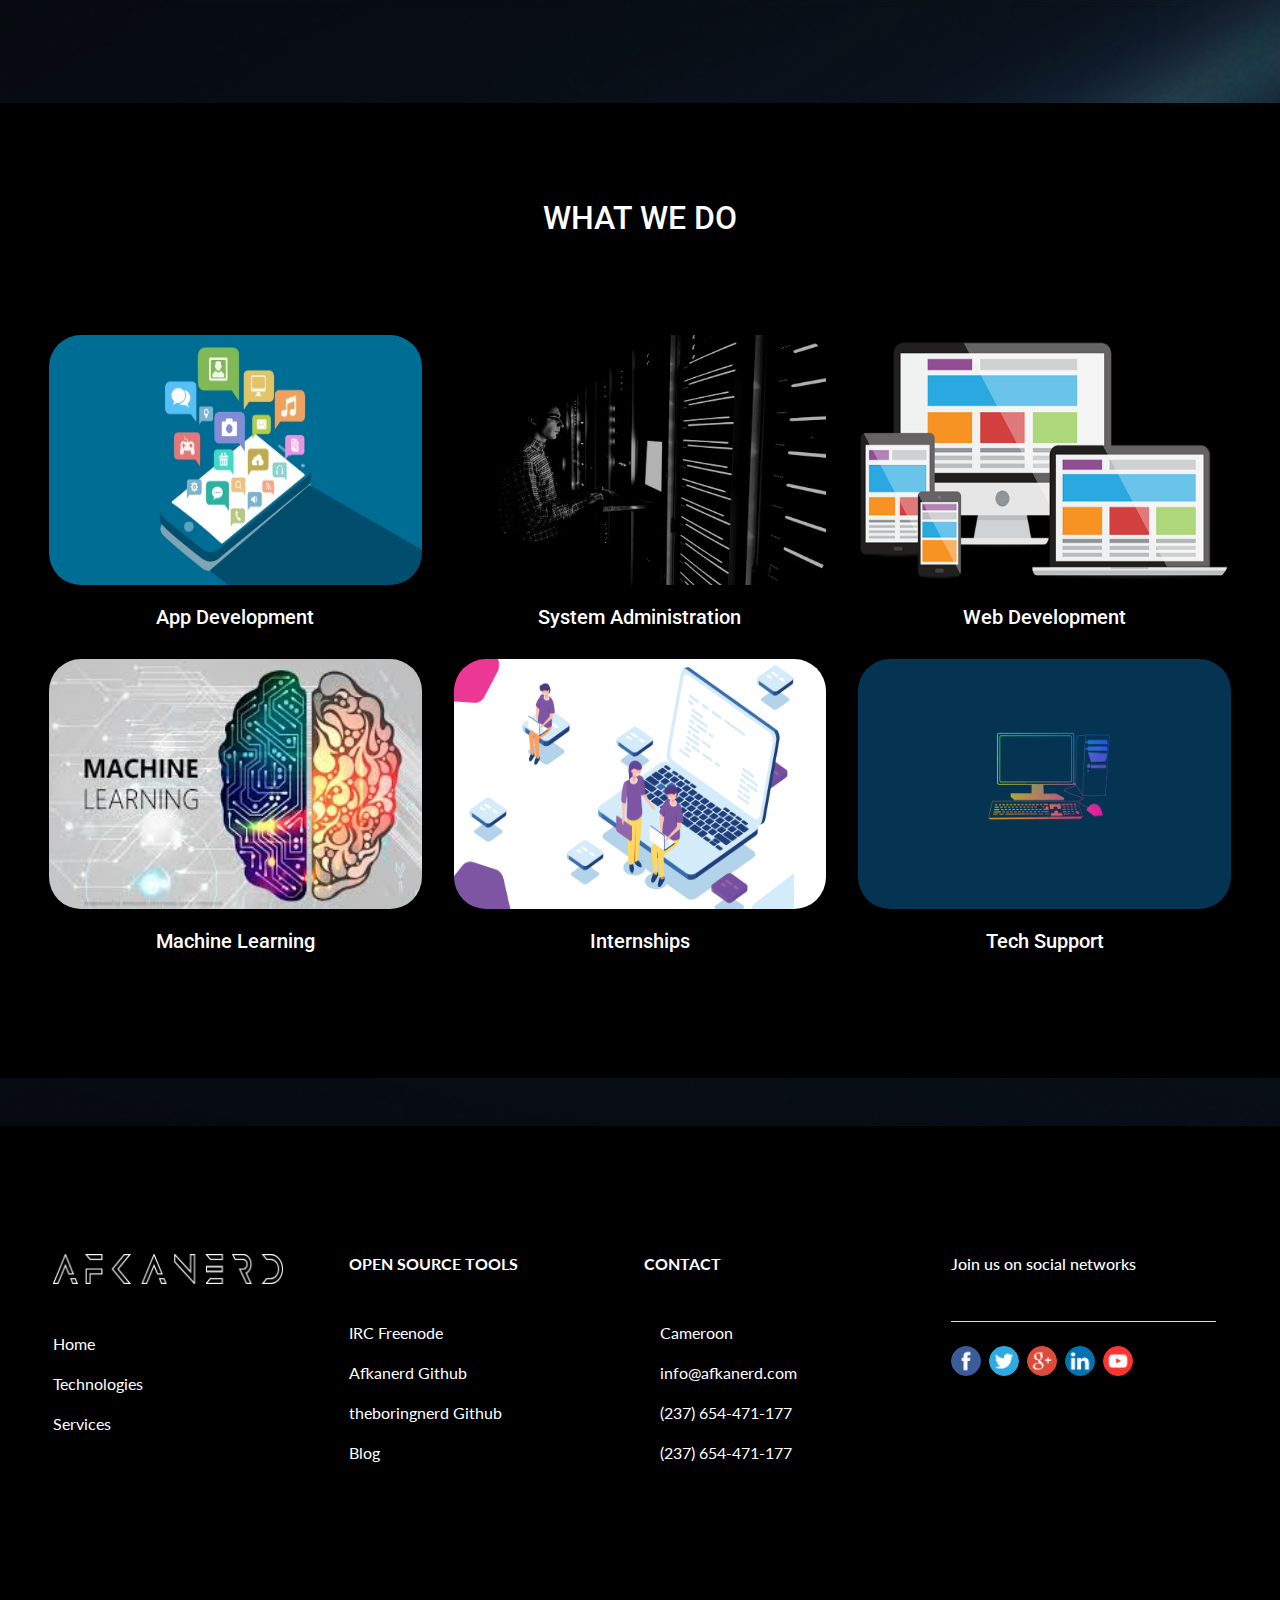
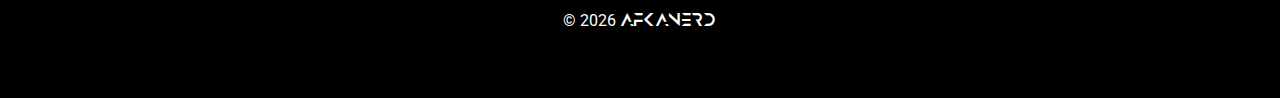
==== commit af7f5c1a: "moved files" ====
--- a/index.html
+++ b/index.html
@@ -26,7 +26,8 @@
     integrity="sha384-ggOyR0iXCbMQv3Xipma34MD+dH/1fQ784/j6cY/iJTQUOhcWr7x9JvoRxT2MZw1T" crossorigin="anonymous" />
   <link rel="stylesheet" href="https://use.fontawesome.com/releases/v5.7.0/css/all.css"
     integrity="sha384-lZN37f5QGtY3VHgisS14W3ExzMWZxybE1SJSEsQp9S+oqd12jhcu+A56Ebc1zFSJ" crossorigin="anonymous" />
-  <link rel="icon" href="/docs/4.1/assets/img/favicons/favicon.ico" />
+  <link href="https://fonts.googleapis.com/icon?family=Material+Icons" rel="stylesheet">
+  <link rel="icon" href="img/logo.png" />
   <link href="https://fonts.googleapis.com/css?family=Audiowide&display=swap" rel="stylesheet" />
   <link href="https://fonts.googleapis.com/css?family=Roboto&display=swap" rel="stylesheet">
   <link href="https://fonts.googleapis.com/css?family=Lato&display=swap" rel="stylesheet">
@@ -39,37 +40,57 @@
   <title>Home - Afkanerd.com</title>
 </head>
 
-<body class="text-justify">
+<body class="text-justify text-light">
+
   <section class="mb-5">
-    <nav class="navbar navbar-expand-lg navbar-light bg-light shadow p-3 bg-white">
-      <a class="navbar-brand logo mx-5" href="https://afkanerd.com">AFKANERD</a>
-      <button class="navbar-toggler" type="button" data-toggle="collapse" data-target="#navbarNav"
-        aria-controls="navbarNav" aria-expanded="false" aria-label="Toggle navigation">
-        <span class="navbar-toggler-icon"></span>
-      </button>
-      <div class="collapse navbar-collapse mx-5" id="navbarNav">
-        <ul class="navbar-nav">
-          <li class="nav-item active">
-            <a class="nav-link" href="index.html">Home<span class="sr-only">(current)</span></a>
-          </li>
-          <li class="nav-item">
-            <a class="nav-link" href="technologies">Technologies</a>
-          </li>
-        </ul>
-      </div>
-    </nav>
+
+    <div class="bg-image">
+      <nav class="navbar navbar-expand-lg navbar-light  transparent col px-5  py-4 w-100 ">
+        <a class="logo navbar-brand " href="index.html"><img class="logo-sm" src="img/logo.png"></a>
+
+        <button class="navbar-toggler" type="button" data-toggle="collapse" data-target="#navbarNav"
+          aria-controls="navbarNav" aria-expanded="false" aria-label="Toggle navigation">
+
+          <span class="text-light "><i class="material-icons md-36">
+              apps
+            </i></span>
+        </button>
+        <div class="collapse navbar-collapse  mr-5 justify-content-end py-2" id="navbarNav">
+          <ul class="navbar-nav">
+            <li class="nav-item active mx-4 ">
+              <a class="nav-link  roboto" href="index.html">Home<span class="sr-only">(current)</span></a>
+            </li>
+            <li class="nav-item mx-4 ">
+              <a class="nav-link  roboto" href="technologies">Technologies</a>
+            </li>
+            <li class="nav-item mx-4 ">
+              <a class="nav-link  roboto" href="#services">Services</a>
+            </li>
+          </ul>
+        </div>
+      </nav>
+
+      <div class="container-fluid p-5">
+        <div class="row my-5 ">
+          <div class="col-md-6 ">
+            <div class="py-5">
+              <p class="h2 VT323 p-2">Opensource creativity</p>
+              <p class="h2 VT323 p-2">Building the present with specs of the future</p>
+              <p class="h2 VT323 p-2">opensourced nerdism</p>
+            </div>
+          </div>
+          <div class="col-md-6">
+            <img class="card-img-top img-fluid " src="img/programmer.png">
+          </div>
+        </div>
+      </div>
+    </div>
+
 
     <div class="container">
-      <div class="row  caption">
-        <div class="col-md-12  text-dark">
-          <p class=" display-1 VT323 ">Opensource creativity</p>
-          <p class=" display-4 VT323 ">Building the present with specs of the future</p>
-          <p class=" display-4 VT323 ">opensourced nerdism</p>
-        </div>
-      </div>
-      <div class="row  my-5">
+      <div class="row  my-5 ">
         <div class="col-md-12">
-          <p class="lato lead ">We are a developing community of programmers, developers and
+          <p class="lato lead">We are a developing community of programmers, developers and
             researchers!
             We brand ourself Afkanerd as
             meaning Nerds from Africa. Like Linus Torvalds said, "Talk is cheap, show me the code", here is a list of
@@ -80,115 +101,120 @@
             educational problems.
             This makes our mission a hard one too, and thus achieving it is our very first vision. You do not really
             make
-            a lot of money when you're working for the greater good of all mankind, but atleast you make greater change.
-          </p>
-        </div>
-      </div>
-    </div>
-
-    <div class="container py-5 my-5 lato">
-
-      <div class="row">
+            a lot of money when you're working for the greater good of all mankind, but atleast you make greater
+            change.
+          </p>
+        </div>
+      </div>
+
+      <div class="row my-5">
+
         <div class="col-md-6">
-          <p class="h2 mb-5 roboto">our core focus</p>
-          <p>open source development</p>
-          <p><a class="" href="#">read more</a></p>
-          <p>mentorship into open source development </p>
-          <p><a class="" href="#">read more</a></p>
-
-          <a class="btn btn-outline-primary d-block w-50 rounded-pill my-5" href="http://github.com/afkanerd">list of
-            ongoing projects</a>
-
-        </div>
-        <div class="col-md-6">
-          <img class="img-fluid" src="img/opensource-1.jpg">
-        </div>
-      </div>
-
+          <p class="h2 mb-5 roboto">OUR CORE FOCUS</p>
+          <p>Open Source Development</p>
+          <p><a class="text-danger" href="#">Read more</a></p>
+          <p>Mentorship into open source development </p>
+          <p><a class="text-danger" href="#">Read more</a></p>
+
+          <a class="btn btn-outline-light px-5 py-2 rounded-pill my-5" href="http://github.com/afkanerd">
+            List of ongoing projects
+          </a>
+        </div>
+
+        <div class="col-md-6 ">
+          <img class="card-img-top img-fluid" src="img/opensource-1.jpg">
+        </div>
+      </div>
+
+
+      <h2 class=" roboto text-center p-5">OPEN SOURCE CONTRIBUTIONS</h2>
       <div class="row my-5">
-        <h2 class=" col-md-12 roboto">open source contributions</h2>
-      </div>
-      <div class="row my-5">
-        <div class=" col-md-6 bigger lato">
+        <div class=" col-md-6 bigger lato my-3">
           <p>We're proud to say we work with smart people till they get to smart places.
-            How much do we ask from them when that happens? Nothing!! What do we get when that happens is a headache and
-            months of someone texting you non-stop. Why then do we do it? Because in the business of startups only 1 of
+            How much do we ask from them when that happens? Nothing!! What do we get when that happens is a headache
+            and
+            months of someone texting you non-stop. Why then do we do it? Because in the business of startups only 1
+            of
             10 succeed, and in that 1 there is a genuis, the world needs genuises! We mentor young people in search of
             the geniuses hiding amongst them; because when they shine,
-            all humanity enjoys (ask this guy -> Charles Goodyear,Linus Torvalds). This isn't us being heroes and trying
+            all humanity enjoys (ask this guy -> Charles Goodyear,Linus Torvalds). This isn't us being heroes and
+            trying
             to make the world a better place, it's just us being honest with ourself and intelligence. We've
             acknowledged true intelligence and true strength comes from enlightening others! One day they'd build time
             travel and we'd all be happy.</p>
         </div>
 
         <div class="col-md-6">
-          <img class="img-fluid" src="img/linus.jpg">
+          <img class="card-img-top img-fluid" src="img/linus.jpg">
           <hr>
           <span>
-            <span class="text-primary lato">Linus Torvalds</span> - creator of the initial Linux Kernel which powers
+            <span class="text-danger lato">Linus Torvalds</span> - creator of the initial Linux Kernel which powers
             most of
             the internet
           </span>
         </div>
       </div>
-      <div class="row">
+
+      <div class="row my-5">
 
         <div class="col-md-6">
-          <img class="img-fluid" src="img/grace.jpg">
+          <img class="card-img-top img-fluid" src="img/grace_colored.jpg">
           <hr>
           <span>
-            <span class="text-primary lato">Grace Hopper</span> aka "Amazing Grace" aka "Grandma COBOL" - created the
+            <span class="text-danger lato">Grace Hopper</span> aka "Amazing Grace" aka "Grandma COBOL" - created the
             best
             coders toolkit ever</span>
 
         </div>
 
-        <div class="col-md-6 bigger lato">
-          <p>We're proud to say we work with smart people till they get to smart places.
-            How much do we ask from them when that happens? Nothing!! What do we get when that happens is a headache and
-            months of someone texting you non-stop. Why then do we do it? Because in the business of startups only 1 of
-            10 succeed, and in that 1 there is a genuis, the world needs genuises! We mentor young people in search of
-            the geniuses hiding amongst them; because when they shine,
-            all humanity enjoys (ask this guy -> Charles Goodyear,Linus Torvalds). This isn't us being heroes and trying
-            to make the world a better place, it's just us being honest with ourself and intelligence. We've
-            acknowledged true intelligence and true strength comes from enlightening others! One day they'd build time
-            travel and we'd all be happy.</p>
-        </div>
-
-      </div>
-    </div>
+        <div class="col-md-6 bigger lato p-3 my-3">
+          <p>For years we've been learning codes for literally free!! You fire up a browser, type in a few words and
+            you're writing computer codes. 10 years later, you're making billions from it (some of us). That's an
+            investment worth investing it! So Afkanerd said: What's the best way to build a business for 10 years than
+            providing tools for unique hackers and talented coders to use in generating money? Money you can ask them
+            and they share with you :D - We working on a portal where developers can submit tools they need and we
+            create an opensource version for everyone to enjoy!</p>
+        </div>
+
+      </div>
+
+    </div>
+
     <!--partners -->
     <div class="container mb-5">
-      <div class="row my-5">
-        <h2 class="col-md-12 roboto">our partners</h2>
-      </div>
+      <h2 class="roboto text-center p-5">OUR PARTNERS</h2>
+
       <!-- GDG and WTM-->
       <div class="row mb-5">
         <div class="col-md-6">
-          <div class="card shadow p-3 mb-5 bg-white rounded">
-            <img class="card-img-top" src="img/gdg.png" alt="Card image cap">
-            <div class="card-body">
-              <h5 class="card-title roboto">GDG Bambili</h5>
-              <p class="card-text lato">GDG (Google Developer Groups) is a group of like-minded coders and programmers
+          <div class="card transparent  mb-5 rounded">
+            <img class="card-img-top rounded" src="img/gdg.png" alt="Card image cap">
+            <div class="card-body rounded ">
+              <h5 class="card-title  text-danger roboto py-2">GDG Bambili</h5>
+              <p class="card-text lato  py-3 bigger">GDG (Google Developer Groups) is a group of like-minded coders
+                and
+                programmers
                 joining frequently to share tech and talk about opensource movements.</p>
               <a href="https://www.meetup.com/meetup-group-HktVJEAE/"
-                class="btn btn-outline-primary d-block w-25 rounded-pill">Join
+                class="btn btn-outline-light px-5 py-2 rounded-pill">Join
                 Us</a>
             </div>
           </div>
         </div>
 
         <div class="col-md-6">
-          <div class="card shadow p-3 mb-5 bg-white rounded-">
-            <img class="card-img-top" src="img/wtm.jpeg" alt="Card image cap">
-            <div class="card-body">
-              <h5 class="card-title roboto">WTM Bambili</h5>
-              <p class="card-text lato">WTM (Women Tech Makers) is a meetup similar to the GDG program, but with a core
+          <div class="card transparent  mb-5 rounded">
+            <img class="card-img-top rounded" src="img/wtm.jpeg" alt="Card image cap">
+            <div class="card-body rounded ">
+              <h5 class="card-title  text-danger roboto py-2">WTM Bambili</h5>
+              <p class="card-text lato  py-3 bigger">WTM (Women Tech Makers) is a meetup similar to the GDG program,
+                but
+                with a core
                 vision routed in
                 bringing more women into technology related fields and jobs
 
               </p>
-              <a href="https://www.womentechmakers.com/" class="btn btn-outline-primary d-block w-25 rounded-pill">Join
+              <a href="https://www.womentechmakers.com/" class="btn btn-outline-light px-5 py-2 rounded-pill">Join
                 Us</a>
             </div>
           </div>
@@ -196,101 +222,172 @@
       </div>
     </div>
 
+    <!-- services -->
+    <div class="container-fluid my-5 bg-black p-5" id="services" name="services">
+
+      <h2 class=" roboto text-center p-5">WHAT WE DO</h2>
+      <div class="row my-5">
+
+        <div class="col-md-4">
+          <div class="card transparent">
+            <img class="services-img " src="img/app_dev.jpg">
+            <div class="card-body">
+              <div class="card-text text-center">
+                <h5>App Development</h5>
+              </div>
+            </div>
+          </div>
+        </div>
+
+        <div class="col-md-4">
+          <div class="card transparent">
+            <img class="services-img " src="img/system_administrator.jpg">
+            <div class="card-body">
+              <div class="card-text text-center">
+                <h5>System Administration</h5>
+              </div>
+            </div>
+          </div>
+        </div>
+
+        <div class="col-md-4">
+          <div class="card transparent">
+            <img class="services-img " src="img/web.png">
+            <div class="card-body">
+              <div class="card-text text-center">
+                <h5>Web Development</h5>
+              </div>
+            </div>
+          </div>
+        </div>
+
+        <div class="col-md-4">
+          <div class="card transparent">
+            <img class="services-img " src="img/ml.jpeg">
+            <div class="card-body">
+              <div class="card-text text-center">
+                <h5>Machine Learning</h5>
+              </div>
+            </div>
+          </div>
+        </div>
+
+        <div class="col-md-4">
+          <div class="card transparent">
+            <img class="services-img " src="img/work.png">
+            <div class="card-body">
+              <div class="card-text text-center">
+                <h5>Internships</h5>
+              </div>
+            </div>
+          </div>
+        </div>
+
+        <div class="col-md-4">
+          <div class="card transparent">
+            <img class="services-img " src="img/aurora-desktop.png">
+            <div class="card-body">
+              <div class="card-text text-center">
+                <h5>Tech Support</h5>
+              </div>
+            </div>
+          </div>
+        </div>
+
+      </div>
+
+    </div>
+
   </section>
 
   <!-- Footer -->
-  <footer class="bg-light">
+  <footer class="p-5 bg-black ">
 
     <!-- Footer Links -->
-    <div class="container-fluid my-5 py-3 px-5 bg-light lato">
+    <div class="container-fluid my-5 p-3 lato">
 
       <div class="row mt-3">
 
-        <div class="col-md-3">
-          <h6 class="mb-5 logo font-weight-bold"><a class="text-dark" href="http://afkanerd.com">AFKANERD</a></h6>
-
-          <p><a class="text-dark" href="http://afkanerd.com">Home</a></p>
-          <p><a class="text-dark" href="http://afkanerd.com/technologies">Technologies</a></p>
-        </div>
-
-        <div class="col-md-3">
+        <div class="col-md-3 mb-5 px-1">
+          <h6 class="mb-5"><a class="" href="index.html"><img class="logo-lg" src="img/logo.png"></a></h6>
+
+          <p><a class="" href="index.html">Home</a></p>
+          <p><a class="" href="technologies">Technologies</a></p>
+          <p><a class="" href="#services">Services</a></p>
+        </div>
+
+        <div class="col-md-3 mb-5 px-1">
           <h6 class="mb-5 text-uppercase font-weight-bold">Open Source tools</h6>
 
           <p>
-            <a class="text-dark" href="#!">IRC Freenode</a>
-          </p>
-          <p>
-            <a class="text-dark" href="https://github.com/Afkanerd">Afkanerd Github</a>
-          </p>
-          <p>
-            <a class="text-dark" href="https://github.com/theboringnerd">theboringnerd Github </a>
-          </p>
-          <p>
-            <a class="text-dark" href="#!">More</a>
-          </p>
-        </div>
-
-        <div class="col-md-3">
+            <a class="" href="#">IRC Freenode</a>
+          </p>
+          <p>
+            <a class="" href="https://github.com/Afkanerd">Afkanerd Github</a>
+          </p>
+          <p>
+            <a class="" href="https://github.com/theboringnerd">theboringnerd Github </a>
+          </p>
+          <p>
+            <a class="" href="#!">Blog</a>
+          </p>
+        </div>
+
+        <div class="col-md-3 mb-5 px-1">
           <h6 class="mb-5 text-uppercase font-weight-bold">Contact</h6>
 
           <p>
             <i class="fas fa-home mr-3"></i>Cameroon</p>
           <p>
-            <i class="fas fa-envelope mr-3"></i><a class="text-dark"
-              href="mailto:info@afkanerd.com">info@afkanerd.com</a></p>
+            <a class="text-white" href="mailto:info@afkanerd.com">
+              <i class="fas fa-envelope mr-3"></i>
+              info@afkanerd.com
+            </a>
+          </p>
           <p>
             <i class="fas fa-phone mr-3"></i>(237) 654-471-177</p>
           <p>
             <i class="fas fa-print mr-3"></i>(237) 654-471-177</p>
         </div>
 
-        <div class="col-md-3 col-lg-3 col-xl-3 mx-auto mb-md-0 mb-4 ">
-          <h6 class="mb-5 text-uppercase font-weight-bold">Social</h6>
-
+        <div class="col-md-4 col-lg-3 col-xl-3 mx-auto mb-md-0 mb-5">
+          <h6 class="mb-5">Join us on social networks</h6>
+          <hr class=" mb-4 bg-light">
           <!-- Facebook -->
-          <a class="fb-ic text-dark" href="https://web.facebook.com/realAfkanerd?_rdc=1&_rdr">
-            <i class="fab fa-facebook-f mr-4"></i>
-          </a>
-
+          <a href="https://web.facebook.com/realAfkanerd?_rdc=1&_rdr" class="fb-ic mr-1">
+            <img class="icon" src="img/icons/facebook500.png">
+          </a>
           <!-- Twitter -->
-          <a class="tw-ic text-dark">
-            <i class="fab fa-twitter mr-4"></i>
-          </a>
-
+          <a href="#" class="tw-ic mr-1">
+            <img class="icon" src="img/icons/twitter.png">
+          </a>
           <!-- Google +-->
-
-          <a class="gplus-ic text-dark">
-            <i class="fab fa-google-plus-g mr-4"></i>
-          </a>
-
+          <a href="#" class="gplus-ic mr-1">
+            <img class="icon" src="img/icons/googleplus.png">
+          </a>
           <!--Linkedin -->
-
-          <a class="li-ic text-dark" href="https://www.linkedin.com/in/afkanerd-inc-7342a2157/">
-            <i class="fab fa-linkedin-in mr-4"> </i>
-          </a>
-
+          <a href="https://www.linkedin.com/in/afkanerd-inc-7342a2157/" class="li-ic mr-1">
+            <img class="icon" src="img/icons/linkedin.png">
+          </a>
           <!--youtube-->
-          <a class="yt-ic text-dark"
-            href="https://www.youtube.com/channel/UC-RqGnojXRO2zzNYYIAJwaw/featured?view_as=subscriber">
-            <i class="fab fa-youtube white-text mr-4"> </i>
-          </a>
-
-
-        </div>
+          <a href="https://www.youtube.com/channel/UC-RqGnojXRO2zzNYYIAJwaw/featured?view_as=subscriber" class=" ins-ic
+            mr-1">
+            <img class="icon" src="img/icons/youtube-variation.png">
+          </a>
+
+        </div>
+
       </div>
 
     </div>
 
     <div class="footer-copyright text-center py-3">&copy
-      <script>document.write(new Date().getFullYear() + " ");</script></a>
-      <a class="text-dark logo" href="https://afkanerd.com">AFKANERD</a>
+      <span id="date"></span>
+      <a class="logo" href="index.html">AFKANERD</a>
     </div>
 
   </footer>
-  <!-- Footer -->
-
-  <!-- Optional JavaScript -->
-  <!-- jQuery first, then Popper.js, then Bootstrap JS -->
+
   <script src="https://code.jquery.com/jquery-3.3.1.slim.min.js"
     integrity="sha384-q8i/X+965DzO0rT7abK41JStQIAqVgRVzpbzo5smXKp4YfRvH+8abtTE1Pi6jizo"
     crossorigin="anonymous"></script>
@@ -300,6 +397,7 @@
   <script src="https://stackpath.bootstrapcdn.com/bootstrap/4.3.1/js/bootstrap.min.js"
     integrity="sha384-JjSmVgyd0p3pXB1rRibZUAYoIIy6OrQ6VrjIEaFf/nJGzIxFDsf4x0xIM+B07jRM"
     crossorigin="anonymous"></script>
+  <script src="js/main.js"></script>
 
 </body>
 
--- a/css/style.css
+++ b/css/style.css
@@ -1,5 +1,17 @@
+body {
+  background-image: url("../img/body-bg.jpg");
+  background-repeat: no-repeat;
+  background-size: cover;
+}
+
 .bg-image {
-  background-image: url("https://images2.alphacoders.com/718/718911.jpg");
+  background-image: url("../img/nav-bg.jpg");
+  background-size: cover;
+}
+.repo-bg {
+  background-image: url("../img/repo-bg.jpg");
+  background-size: cover;
+  border-radius: 1.5rem !important;
 }
 
 .transparent {
@@ -58,9 +70,25 @@
   font-family: "Lobster", cursive;
   font-size: 2.5rem;
 }
+
 .logo {
   font-family: Anurati;
+  color: white;
 }
+.logo:hover {
+  color: red;
+}
+.logo-lg {
+  width: 230px;
+  height: 30px;
+}
+
+.logo-sm {
+  width: 300px;
+  height: 30px;
+  margin-left: 5px;
+}
+
 .VT323 {
   font-family: "VT323", monospace;
 }
@@ -85,3 +113,75 @@
   padding: 100px 0 100px 0;
   margin: 10px;
 }
+
+.icon {
+  height: 30px;
+  width: 30px;
+  border-radius: 100%;
+}
+
+.bg-black {
+  background-color: black;
+  color: white;
+}
+
+footer p a {
+  color: white !important;
+}
+footer p a:hover {
+  color: red !important;
+}
+
+.nav-link {
+  color: white !important;
+}
+
+.nav-link:hover {
+  color: red !important;
+}
+
+.card-img-top {
+  border-radius: 1.5rem !important;
+}
+
+.material-icons.md-18 {
+  font-size: 18px;
+}
+.material-icons.md-24 {
+  font-size: 24px;
+}
+.material-icons.md-36 {
+  font-size: 36px;
+}
+.material-icons.md-48 {
+  font-size: 48px;
+}
+
+/* overide */
+.btn-outline-danger {
+  color: red;
+  border-color: red;
+}
+
+.btn-outline-danger:hover {
+  color: #fff;
+  background-color: red;
+  border-color: red;
+}
+.bg-danger {
+  background-color: red !important;
+}
+.text-danger {
+  color: red !important;
+}
+
+.services-img {
+  width: 100%;
+  border-radius: 2rem;
+  height: 250px;
+}
+
+.font-lg {
+  font-size: 4em;
+}
+/* animations */
